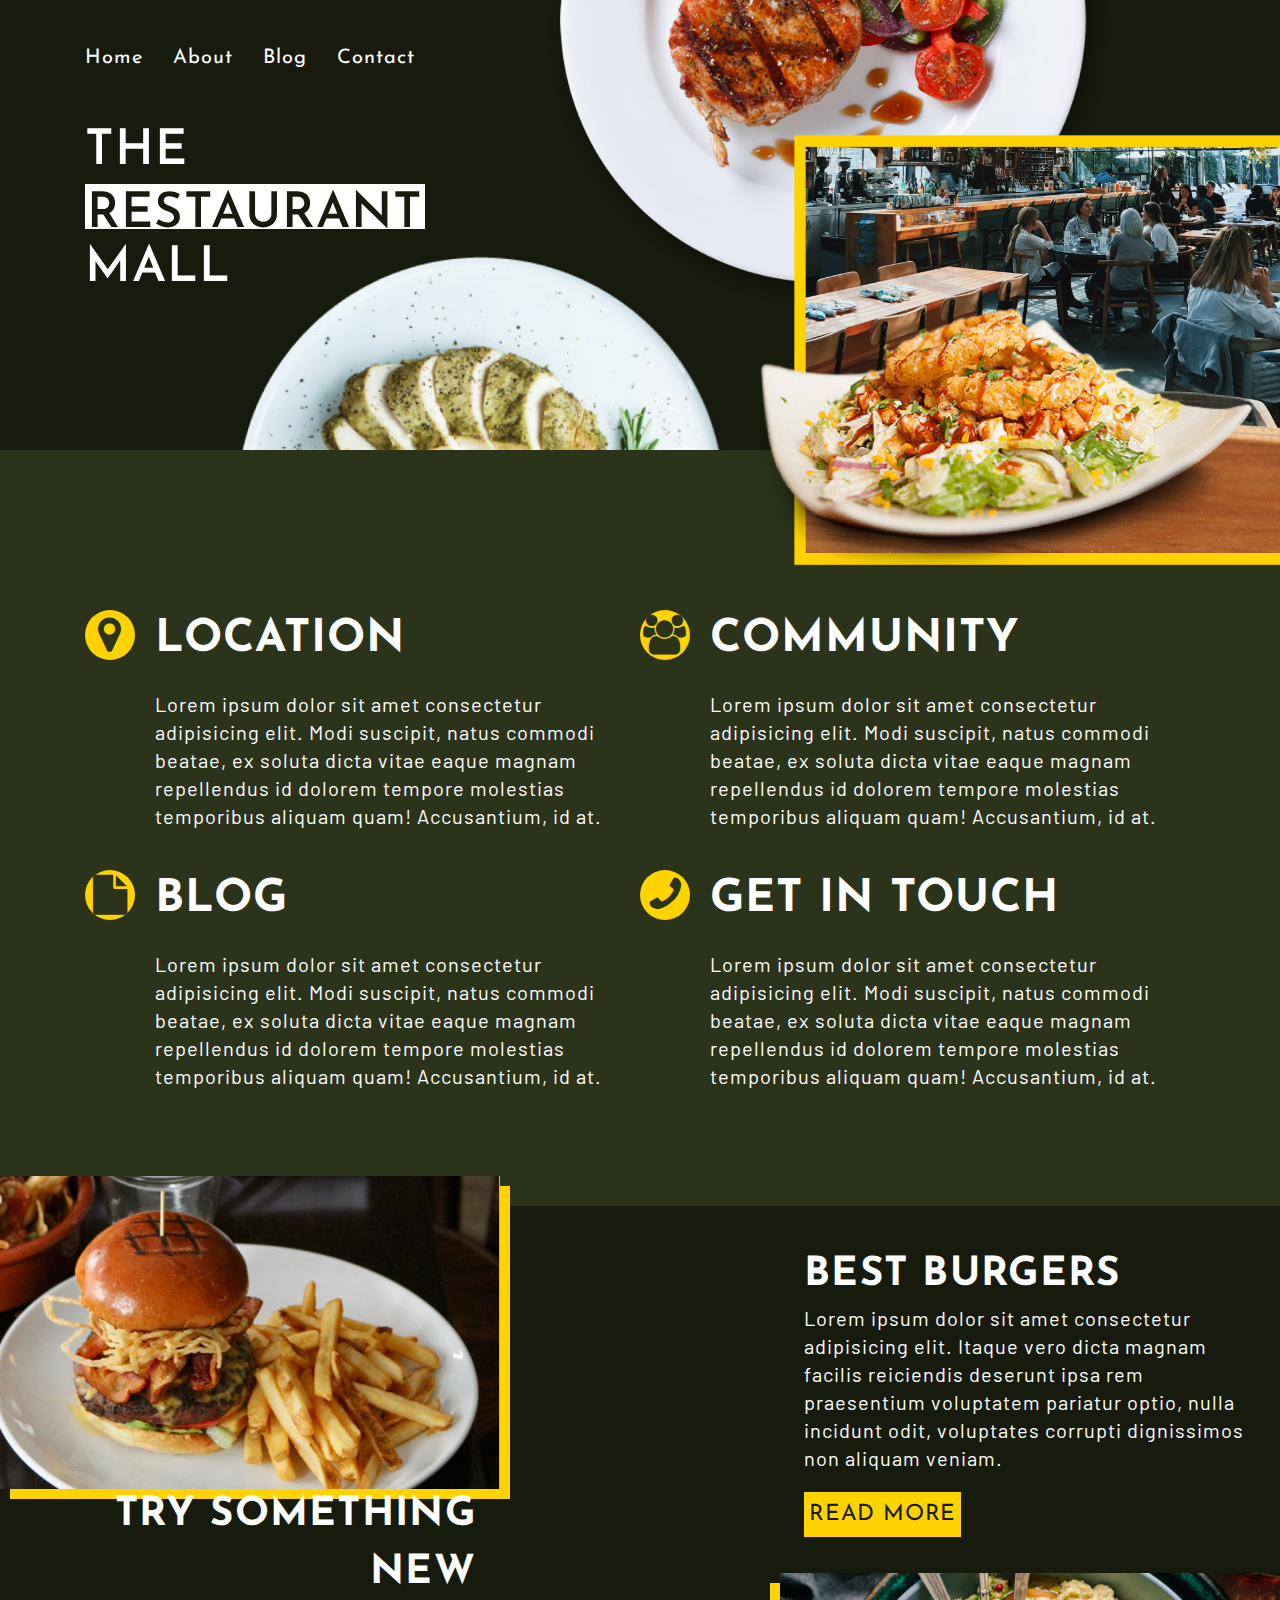
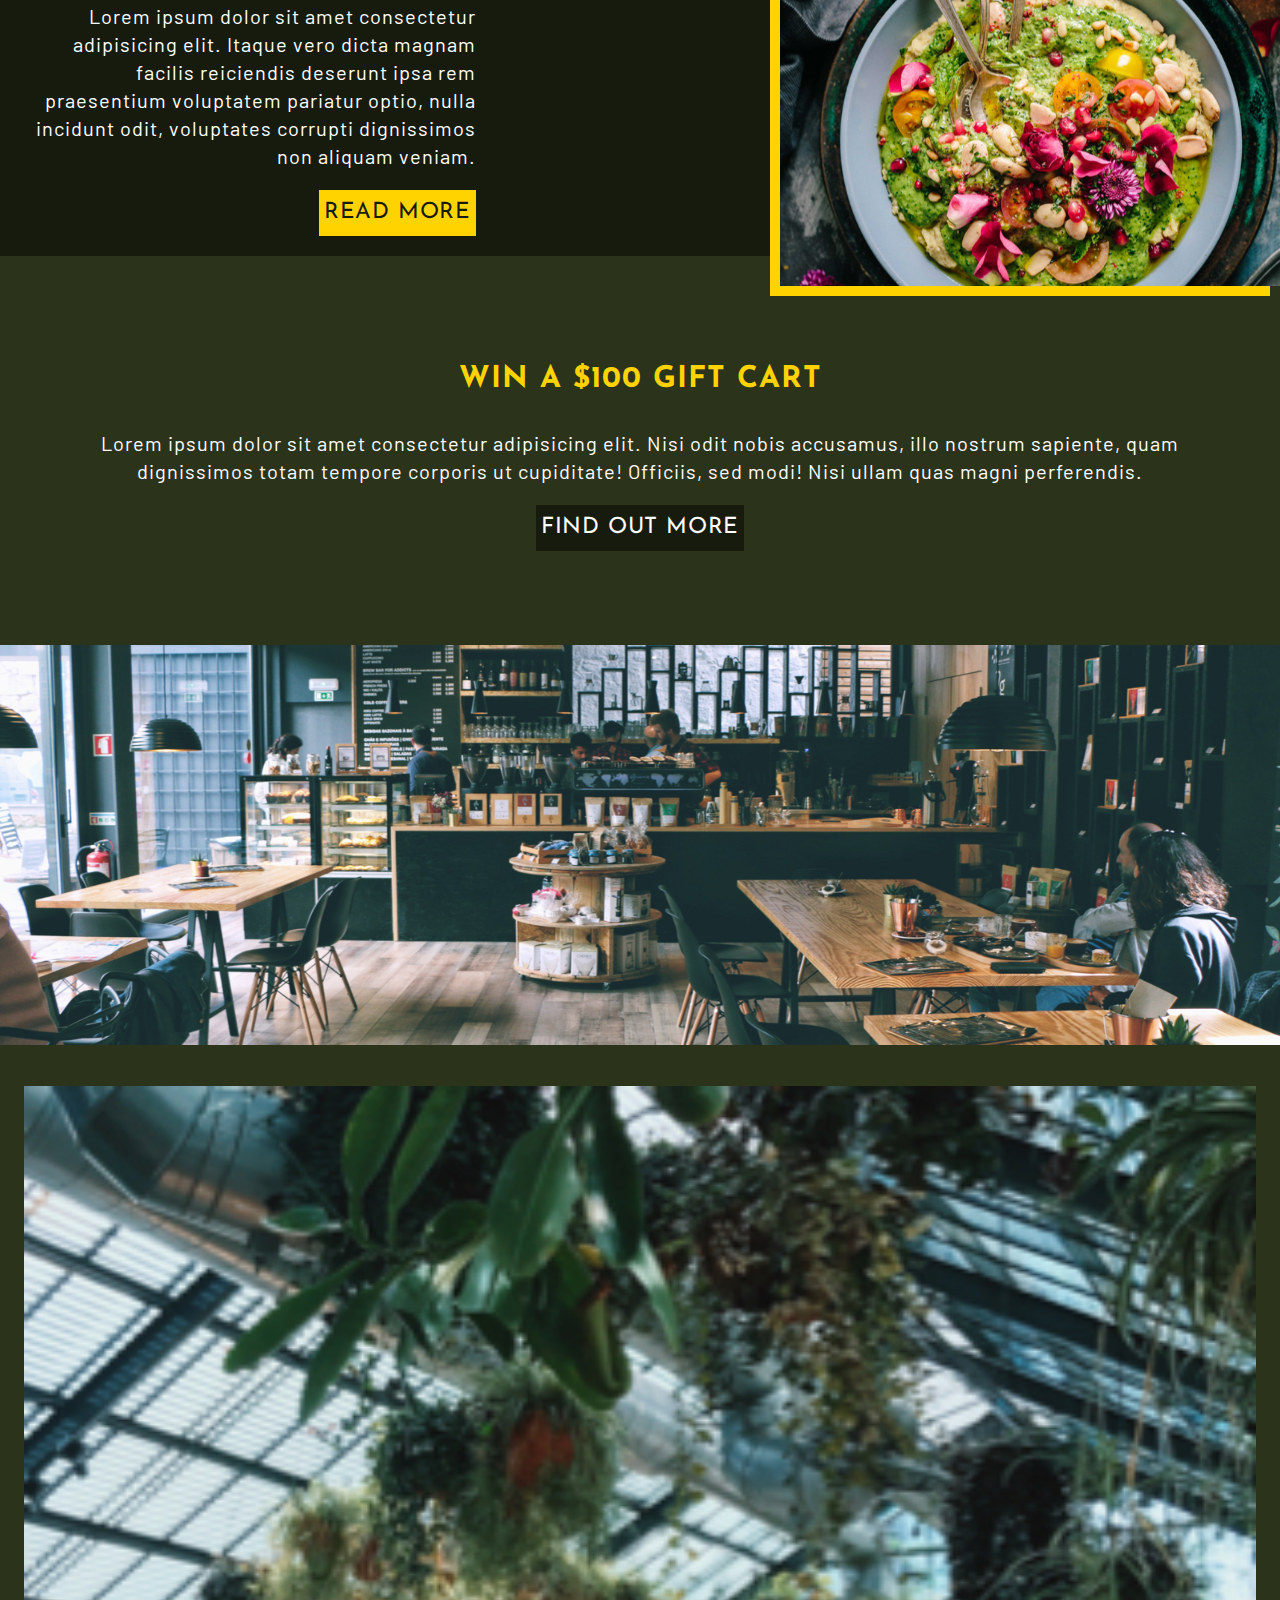
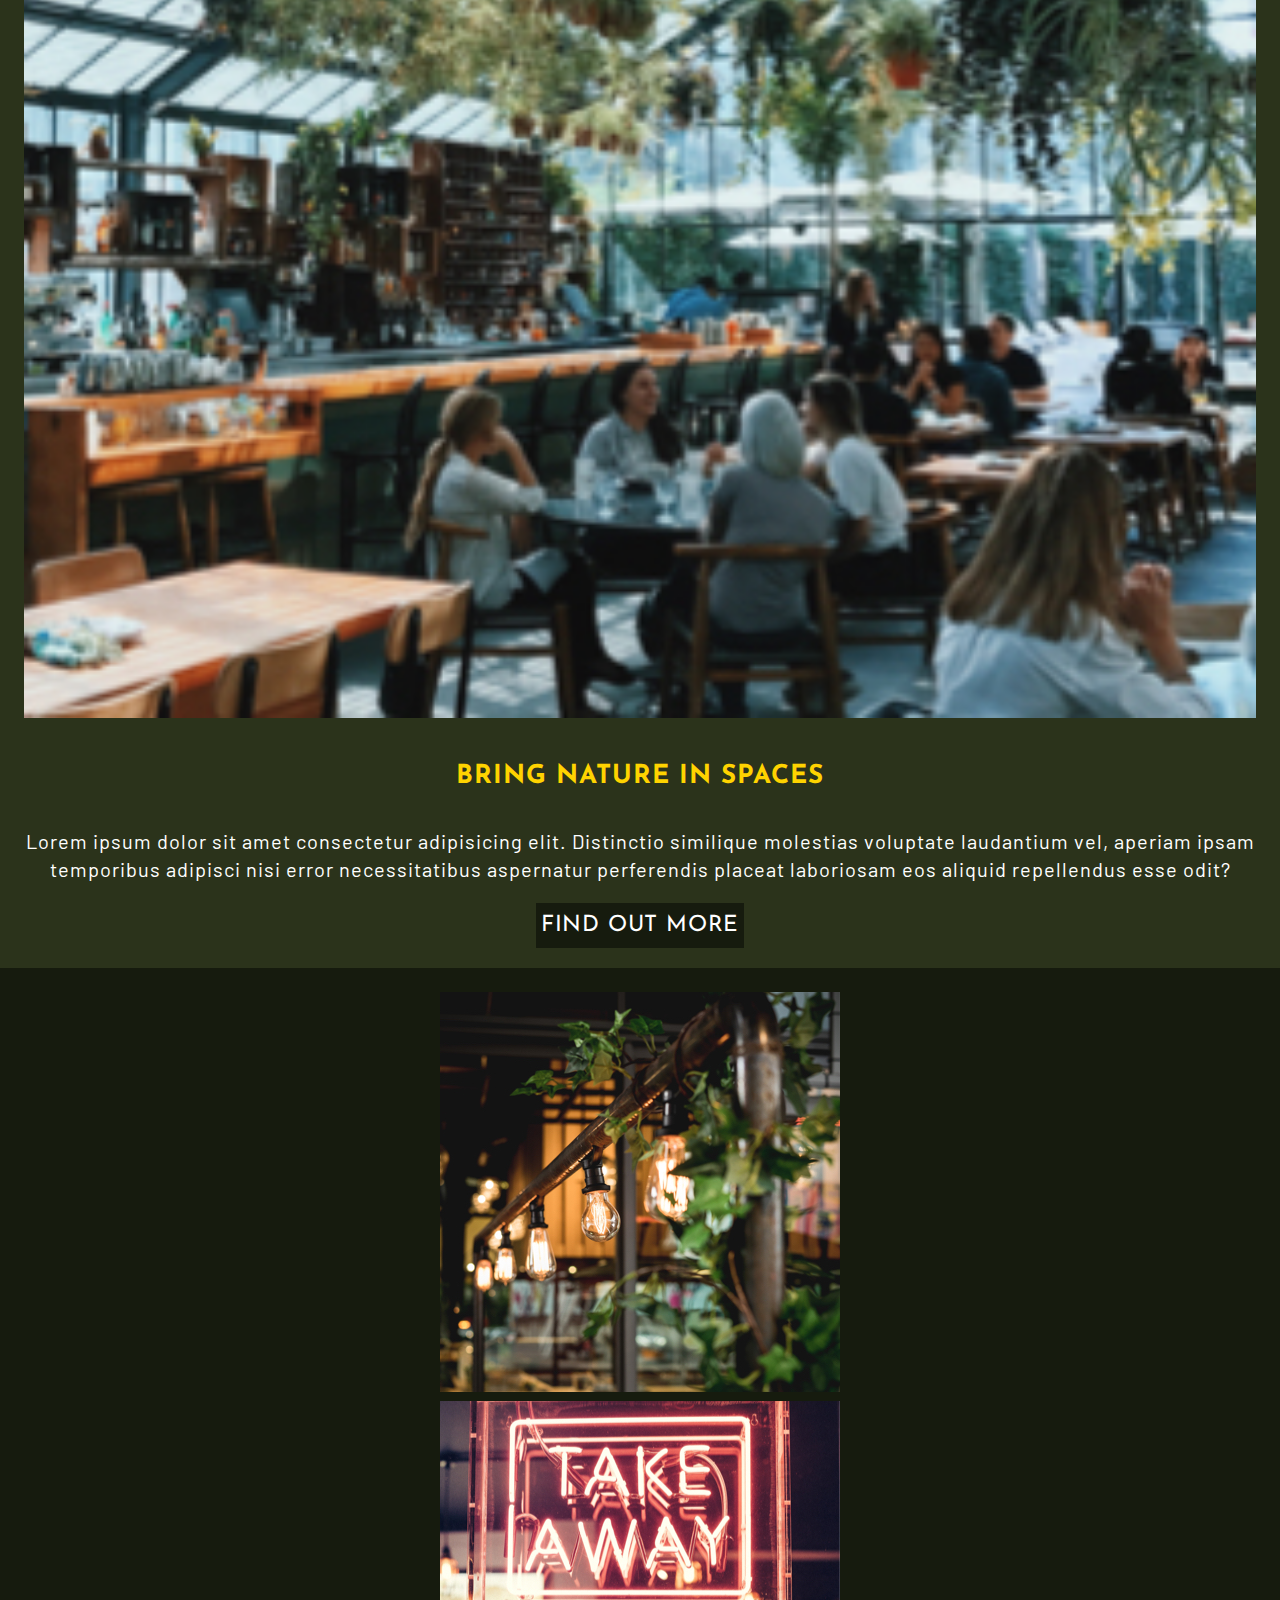
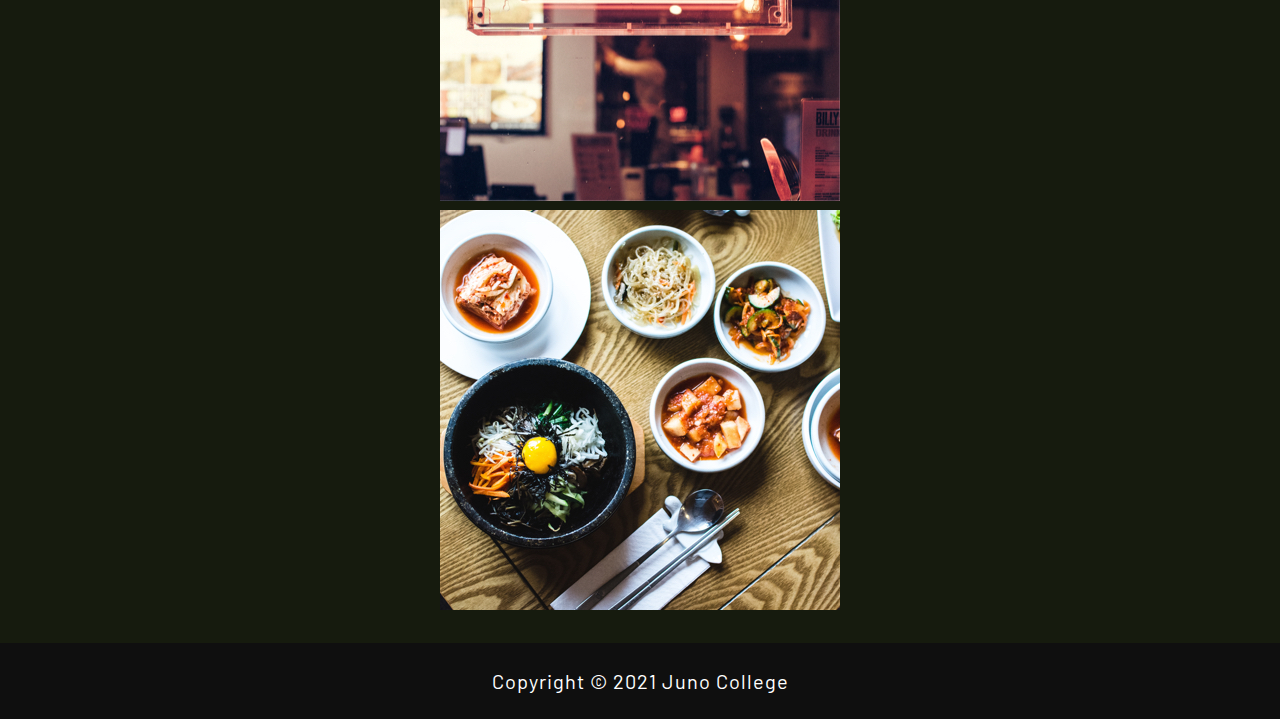
==== index.html @ 1dda843f "updated position on feature elements" ====
<!DOCTYPE html>
<html lang="en">
<head>
  <meta charset="UTF-8">
  <meta http-equiv="X-UA-Compatible" content="IE=edge">
  <meta name="viewport" content="width=device-width, initial-scale=1.0">
  <title>PROJECT 1: THE RESTAURANT MALL - Home</title>
    <!-- link to stylesheet -->
    <link rel="stylesheet" href="./styles/style.css">

    <!-- font awesome -->
    <link rel="stylesheet" href="https://cdnjs.cloudflare.com/ajax/libs/font-awesome/4.7.0/css/font-awesome.min.css">
<!-- 
    <link rel="preconnect" href="https://fonts.googleapis.com">
    <link rel="preconnect" href="https://fonts.gstatic.com" crossorigin>
    <link href="https://fonts.googleapis.com/css2?family=Barlow&family=Josefin+Sans:wght@400;600;700&display=swap" rel="stylesheet">  -->
</head>

<body>
  <div class="wrapper">
    <!-- Header -->
    <header class="header home">
      <div class="header__container">
        <nav class="header__nav">
          <button class="header__hamburger">
            <span class="header__hamburger-container">
              <span class="header__hamburger-bars"></span>
            </span>
          </button>
          <ul class="header__nav-list">
            <li class="header__nav-item"><a href="#" class="header__nav-link">Home</a></li>
            <li class="header__nav-item"><a href="#about" class="header__nav-link">About</a></li>
            <li class="header__nav-item"><a href="blog.html" class="header__nav-link">Blog</a></li>
            <li class="header__nav-item"><a href="contact.html" class="header__nav-link">Contact</a></li>
          </ul>
        </nav>
        <div class="header__text-wrapper">
          <h1 class="header__text">The <span>Restaurant</span> Mall</h1>
        </div>
        
          <img class="header__image" src="./assets/home-box-header.png" alt="">

      </div>
    </header>

    <!-- Main -->
    <main>
      <!-- About -->
      <section class="about">
        <div class="about__wrapper">
          <!-- location -->
          <div class="about__item about__item-1">
            <div class="about__icon-wrapper"><i class="fa fa-map-marker fa-2x circle-icon" aria-hidden="true"></i></div>
            <div class="about__text">
              <h2 class="about__heading">Location</h2>
              <p>Lorem ipsum dolor sit amet consectetur adipisicing elit. Modi suscipit, natus commodi beatae, ex soluta dicta vitae eaque magnam repellendus id dolorem tempore molestias temporibus aliquam quam! Accusantium, id at.</p>
            </div>
          </div>
          <!-- comunity -->
          <div class="about__item about__item-2">
            <div class="about__icon-wrapper"><i class="fa fa-users fa-2x circle-icon" aria-hidden="true"></i></div>
            <div class="about__text">
              <h2 class="about__heading">Community</h2>
              <p>Lorem ipsum dolor sit amet consectetur adipisicing elit. Modi suscipit, natus commodi beatae, ex soluta dicta vitae eaque magnam repellendus id dolorem tempore molestias temporibus aliquam quam! Accusantium, id at.
              </p>
            </div>
          </div>
          <!-- blog -->
          <div class="about__item about__item-3">
            <div class="about__icon-wrapper"><i class="fa fa-file fa-2x circle-icon" aria-hidden="true"></i></div>
            <div class="about__text">
              <h2 class="about__heading">Blog</h2>
              <p>Lorem ipsum dolor sit amet consectetur adipisicing elit. Modi suscipit, natus commodi beatae, ex soluta dicta vitae eaque magnam repellendus id dolorem tempore molestias temporibus aliquam quam! Accusantium, id at.</p>
            </div>
          </div>
          <!-- get in touch -->
          <div class="about__item about__item-4">
            <div class="about__icon-wrapper"><i class="fa fa-phone fa-flip-horizontal fa-2x circle-icon" aria-hidden="true"></i></div>
            <div class="about__text">
              <h2 class="about__heading">Get in touch</h2>
              <p>Lorem ipsum dolor sit amet consectetur adipisicing elit. Modi suscipit, natus commodi beatae, ex soluta dicta vitae eaque magnam repellendus id dolorem tempore molestias temporibus aliquam quam! Accusantium, id at.</p>
            </div>
          </div>
        </div>
      </section>

      <!-- Feature -->
      <section class="feature">
        <div class="feature__wrapper">
          <!-- feature 1 -->
          <div class="feature__group feature__group-1">
            <img src="./assets/left-image.jpg" alt="hamburger with fries" class="feature__group-image feature__group-image-1">
            <div class="feature__group-text feature__group-text-1">
              <h3 class="feature__heading">Best Burgers</h3>
              <p>Lorem ipsum dolor sit amet consectetur adipisicing elit. Itaque vero dicta magnam facilis reiciendis deserunt ipsa rem praesentium voluptatem pariatur optio, nulla incidunt odit, voluptates corrupti dignissimos non aliquam veniam.</p>
              <a class="button feature__read-more" href="#">Read more</a>
            </div>
          </div>

          <!-- feature 2 -->
          <div class="feature__group feature__group-2">
            <img src="./assets/right-image.jpg" alt="picture of salad" class="feature__group-image feature__group-image-2">
            <div class="feature__group-text feature__group-text-2">
              <h3 class="feature__heading">Try something new</h3>
              <p>Lorem ipsum dolor sit amet consectetur adipisicing elit. Itaque vero dicta magnam facilis reiciendis deserunt ipsa rem praesentium voluptatem pariatur optio, nulla incidunt odit, voluptates corrupti dignissimos non aliquam veniam.</p>
              <a class="button feature__read-more" href="#">Read more</a>
            </div>
          </div>
        </div>
      </section>
      
      <!-- Promo -->
      <section class="promo">
        <div class="promo__wrapper">
          <h2 class="promo__heading">Win a $100 gift cart</h2>
          <div class="promo__text">
            <p>Lorem ipsum dolor sit amet consectetur adipisicing elit. Nisi odit nobis accusamus, illo nostrum sapiente, quam dignissimos totam tempore corporis ut cupiditate! Officiis, sed modi! Nisi ullam quas magni perferendis.</p>
            <a class="button promo__find-out-more" href="#">Find out more</a>
          </div>
        </div>
      </section>

      <!-- Space-->
      <section class="space">
        <img class="space__banner" src="./assets/banner.jpg" alt="photo of a cafe interior">
        <div class="space__feature">
          <img class="space__feature-image" src="./assets/square-image.jpg" alt="restaurant interior featuring large hanging plants">
          <h2 class="space__feature-heading">Bring nature in spaces</h2>
          <div class="space__feature-text">
            <p>Lorem ipsum dolor sit amet consectetur adipisicing elit. Distinctio similique molestias voluptate laudantium vel, aperiam ipsam temporibus adipisci nisi error necessitatibus aspernatur perferendis placeat laboriosam eos aliquid repellendus esse odit?</p>
            <a class="button space__find-out-more" href="#">Find out more</a>
          </div>
        </div>
      </section>

      <!-- Gallery -->
      <section class="gallery">
        <div class="gallery__wrapper">
          <div class="gallery-card">
            <img src="./assets/gallery-image-1.jpg" alt="restaurant interior with string lights">
          </div>
          <div class="gallery-card">
            <img src="./assets/gallery-image-2.jpg" alt="red take away neon sign">
          </div>
          <div class="gallery-card">
            <img src="./assets/gallery-image-3.jpg" alt="korean bibimbap with banchan">
          </div>
        </div>
      </section>
    </main>

    <!-- Footer -->
    <footer class="footer">
      <div class="footer__wrapper">
        <p>Copyright © 2021 Juno College</p>
      </div>
    </footer>
  </div>
</body>
</html>
---- styles/style.css ----
@import url("https://fonts.googleapis.com/css2?family=Barlow&family=Josefin+Sans:wght@400;600;700&display=swap");
html {
  line-height: 1.15;
  -ms-text-size-adjust: 100%;
  -webkit-text-size-adjust: 100%;
}

body {
  margin: 0;
}

article, aside, footer, header, nav, section {
  display: block;
}

h1 {
  font-size: 2em;
  margin: 0.67em 0;
}

figcaption, figure, main {
  display: block;
}

figure {
  margin: 1em 40px;
}

hr {
  -webkit-box-sizing: content-box;
          box-sizing: content-box;
  height: 0;
  overflow: visible;
}

pre {
  font-family: monospace, monospace;
  font-size: 1em;
}

a {
  background-color: transparent;
  -webkit-text-decoration-skip: objects;
}

abbr[title] {
  border-bottom: none;
  text-decoration: underline;
  -webkit-text-decoration: underline dotted;
          text-decoration: underline dotted;
}

b, strong {
  font-weight: inherit;
}

b, strong {
  font-weight: bolder;
}

code, kbd, samp {
  font-family: monospace, monospace;
  font-size: 1em;
}

dfn {
  font-style: italic;
}

mark {
  background-color: #ff0;
  color: #000;
}

small {
  font-size: 80%;
}

sub, sup {
  font-size: 75%;
  line-height: 0;
  position: relative;
  vertical-align: baseline;
}

sub {
  bottom: -0.25em;
}

sup {
  top: -0.5em;
}

audio, video {
  display: inline-block;
}

audio:not([controls]) {
  display: none;
  height: 0;
}

img {
  border-style: none;
}

svg:not(:root) {
  overflow: hidden;
}

button, input, optgroup, select, textarea {
  font-family: sans-serif;
  font-size: 100%;
  line-height: 1.15;
  margin: 0;
}

button, input {
  overflow: visible;
}

button, select {
  text-transform: none;
}

button, html [type=button], [type=reset], [type=submit] {
  -webkit-appearance: button;
}

button::-moz-focus-inner, [type=button]::-moz-focus-inner, [type=reset]::-moz-focus-inner, [type=submit]::-moz-focus-inner {
  border-style: none;
  padding: 0;
}

button:-moz-focusring, [type=button]:-moz-focusring, [type=reset]:-moz-focusring, [type=submit]:-moz-focusring {
  outline: 1px dotted ButtonText;
}

fieldset {
  padding: 0.35em 0.75em 0.625em;
}

legend {
  -webkit-box-sizing: border-box;
          box-sizing: border-box;
  color: inherit;
  display: table;
  max-width: 100%;
  padding: 0;
  white-space: normal;
}

progress {
  display: inline-block;
  vertical-align: baseline;
}

textarea {
  overflow: auto;
}

[type=checkbox], [type=radio] {
  -webkit-box-sizing: border-box;
          box-sizing: border-box;
  padding: 0;
}

[type=number]::-webkit-inner-spin-button, [type=number]::-webkit-outer-spin-button {
  height: auto;
}

[type=search] {
  -webkit-appearance: textfield;
  outline-offset: -2px;
}

[type=search]::-webkit-search-cancel-button, [type=search]::-webkit-search-decoration {
  -webkit-appearance: none;
}

::-webkit-file-upload-button {
  -webkit-appearance: button;
  font: inherit;
}

details, menu {
  display: block;
}

summary {
  display: list-item;
}

canvas {
  display: inline-block;
}

template {
  display: none;
}

[hidden] {
  display: none;
}

.clearfix:after {
  visibility: hidden;
  display: block;
  font-size: 0;
  content: "";
  clear: both;
  height: 0;
}

html {
  -webkit-box-sizing: border-box;
  box-sizing: border-box;
}

*, *:before, *:after {
  -webkit-box-sizing: inherit;
          box-sizing: inherit;
}

.sr-only {
  position: absolute;
  width: 1px;
  height: 1px;
  margin: -1px;
  border: 0;
  padding: 0;
  white-space: nowrap;
  -webkit-clip-path: inset(100%);
          clip-path: inset(100%);
  clip: rect(0 0 0 0);
  overflow: hidden;
}

/* Mixin to manage responsive breakpoints */
html {
  font-size: 62.5%;
}

body {
  font-family: "Josefin Sans", sans-serif;
  color: #ffffff;
  font-size: 2rem;
  line-height: 2.8rem;
  letter-spacing: 1px;
}

h1, h2, h3, h4 {
  margin: 0;
}

p {
  margin: 0;
  font-family: "Barlow", sans-serif;
}

body {
  margin: 0;
  padding: 0;
}

a, a:visited, a:hover {
  text-decoration: none;
}

img {
  width: 100%;
}

.header {
  position: relative;
  height: 300px;
  width: 100%;
  padding: 24px 24px 0 24px;
}
@media (min-width: 769px) {
  .header {
    height: 450px;
  }
}
.header__container {
  display: -webkit-box;
  display: -ms-flexbox;
  display: flex;
  -webkit-box-orient: vertical;
  -webkit-box-direction: normal;
      -ms-flex-direction: column;
          flex-direction: column;
}
@media (min-width: 769px) {
  .header__container {
    max-width: 1110px;
    margin: 0 auto;
  }
}
.header__hamburger {
  position: relative;
  border: 0;
  background: transparent;
  cursor: pointer;
}
@media (min-width: 769px) {
  .header__hamburger {
    display: none;
  }
}
.header__hamburger-bars {
  position: absolute;
  width: 24px;
  height: 2px;
  background-color: #ffffff;
}
.header__hamburger-bars::before, .header__hamburger-bars::after {
  content: "";
  position: absolute;
  display: block;
  width: 24px;
  height: 2px;
  background-color: #ffffff;
}
.header__hamburger-bars::before {
  top: -7px;
}
.header__hamburger-bars::after {
  bottom: -7px;
}
.header__nav {
  display: -webkit-box;
  display: -ms-flexbox;
  display: flex;
  -webkit-box-align: center;
      -ms-flex-align: center;
          align-items: center;
  margin-bottom: 15px;
}
.header__nav-list {
  display: none;
  margin-top: 20px;
  padding: 0;
  list-style: none;
}
@media (min-width: 769px) {
  .header__nav-list {
    display: -webkit-box;
    display: -ms-flexbox;
    display: flex;
    -webkit-box-pack: justify;
        -ms-flex-pack: justify;
            justify-content: space-between;
  }
}
.header__nav-item {
  margin-right: 30px;
}
.header__nav-link {
  color: #ffffff;
  position: relative;
}
.header__nav-link::before {
  content: "";
  position: absolute;
  display: block;
  height: 2px;
  left: 0;
  right: 0;
  bottom: -5px;
  background-color: #FFD300;
  opacity: 0;
  -webkit-transition: opacity 0.3s ease-in-out;
  transition: opacity 0.3s ease-in-out;
}
.header__nav-link:hover::before {
  opacity: 1;
}
.header__text-wrapper {
  width: 240px;
}
.header__text {
  font-size: 4.9rem;
  font-weight: 600;
  line-height: normal;
  text-transform: uppercase;
  margin-top: 20px;
}
.header__text span {
  display: inline-block;
  height: 45px;
  background-color: #ffffff;
  color: #161B0E;
  padding: 6px 2px;
  margin-top: 8px;
  margin-bottom: 15px;
}
.header__image {
  display: none;
}
@media (min-width: 769px) {
  .header__image {
    display: block;
    width: 520px;
    position: absolute;
    top: 135px;
    right: 0;
  }
}

.footer {
  background: #0f0f0f;
  text-align: center;
  padding: 24px;
}

.about {
  background: #2B331B;
  padding: 96px 24px;
}
@media (min-width: 769px) {
  .about {
    padding-top: 140px;
  }
}
.about__wrapper {
  display: -webkit-box;
  display: -ms-flexbox;
  display: flex;
  -webkit-box-orient: vertical;
  -webkit-box-direction: normal;
      -ms-flex-direction: column;
          flex-direction: column;
  -webkit-box-align: center;
      -ms-flex-align: center;
          align-items: center;
  -webkit-box-pack: center;
      -ms-flex-pack: center;
          justify-content: center;
  text-align: center;
}
@media (min-width: 769px) {
  .about__wrapper {
    display: grid;
    grid-template-columns: repeat(2, 1fr);
    grid-template-rows: repeat(2, 1fr);
    max-width: 1110px;
    margin: 0 auto;
  }
}
@media (min-width: 769px) {
  .about__item {
    display: -webkit-box;
    display: -ms-flexbox;
    display: flex;
    -webkit-box-align: start;
        -ms-flex-align: start;
            align-items: flex-start;
  }
}
@media (min-width: 769px) {
  .about__text {
    text-align: left;
    margin-left: 20px;
  }
}
.about__heading {
  font-size: 4.5rem;
  line-height: 9.98rem;
  letter-spacing: 1px;
  text-transform: uppercase;
  margin: 0;
}
.about__icon-wrapper {
  display: -webkit-box;
  display: -ms-flexbox;
  display: flex;
  -webkit-box-pack: center;
      -ms-flex-pack: center;
          justify-content: center;
  -webkit-box-align: center;
      -ms-flex-align: center;
          align-items: center;
}
.about .circle-icon {
  color: #2B331B;
  background: #FFD300;
  display: inline-block;
  border-radius: 50%;
  line-height: 50px;
  height: 50px;
  width: 50px;
}
.about .circle-icon {
  margin-top: 20px;
}
.about p {
  margin-bottom: 20px;
}

.feature {
  background: #161B0E;
  position: relative;
}
.feature__wrapper {
  width: 100%;
  margin: 0 auto;
}
@media (min-width: 769px) {
  .feature__wrapper {
    height: 650px;
    margin: 0 auto;
  }
}
.feature__group {
  display: -webkit-box;
  display: -ms-flexbox;
  display: flex;
  -webkit-box-orient: vertical;
  -webkit-box-direction: normal;
      -ms-flex-direction: column;
          flex-direction: column;
  -webkit-box-align: center;
      -ms-flex-align: center;
          align-items: center;
  padding-bottom: 30px;
  max-width: 1110px;
}
@media (min-width: 769px) {
  .feature__group-1 {
    -webkit-box-orient: horizontal;
    -webkit-box-direction: normal;
        -ms-flex-direction: row;
            flex-direction: row;
    -webkit-box-pack: end;
        -ms-flex-pack: end;
            justify-content: flex-end;
  }
}
@media (min-width: 769px) {
  .feature__group-2 {
    -webkit-box-orient: horizontal;
    -webkit-box-direction: reverse;
        -ms-flex-direction: row-reverse;
            flex-direction: row-reverse;
    -webkit-box-pack: end;
        -ms-flex-pack: end;
            justify-content: flex-end;
  }
}
@media (min-width: 769px) {
  .feature__group-image-1 {
    position: absolute;
    width: 500px;
    left: 0;
    top: -30px;
    -webkit-box-shadow: 10px 10px 0 #FFD300;
            box-shadow: 10px 10px 0 #FFD300;
  }
}
@media (min-width: 769px) {
  .feature__group-image-2 {
    position: absolute;
    width: 500px;
    right: 0;
    bottom: -30px;
    -webkit-box-shadow: -10px 10px 0 #FFD300;
            box-shadow: -10px 10px 0 #FFD300;
  }
}
.feature__group-text {
  text-align: center;
  padding: 0 24px;
}
@media (min-width: 769px) {
  .feature__group-text-1 {
    position: absolute;
    right: 0;
    top: 0;
    text-align: left;
    width: 500px;
  }
}
@media (min-width: 769px) {
  .feature__group-text-2 {
    position: absolute;
    left: 0;
    bottom: 0;
    text-align: right;
    width: 500px;
  }
}
.feature__heading {
  font-size: 4rem;
  line-height: 5.8rem;
  letter-spacing: 1.3px;
  text-transform: uppercase;
  padding-top: 40px;
}
.feature__read-more {
  color: #161B0E;
  background: #FFD300;
  text-transform: uppercase;
}

.promo {
  background: #2B331B;
  padding: 24px;
}
@media (min-width: 769px) {
  .promo__wrapper {
    max-width: 1110px;
    margin: 0 auto;
    padding: 50px 0;
  }
}
.promo__heading {
  font-size: 3rem;
  line-height: 99.8px;
  letter-spacing: 1px;
  text-transform: uppercase;
  color: #FFD300;
  text-align: center;
}
.promo__text {
  text-align: center;
}
.promo__find-out-more {
  background: #161B0E;
  color: #ffffff;
  text-transform: uppercase;
}

.space {
  background: #2B331B;
}
.space__feature {
  padding: 32px 24px 0 24px;
}
.space__feature-heading {
  font-size: 2.6rem;
  line-height: 99.8px;
  letter-spacing: 1px;
  text-transform: uppercase;
  color: #FFD300;
  text-align: center;
}
.space__feature-text {
  text-align: center;
}
.space__find-out-more {
  background: #161B0E;
  color: #ffffff;
  text-transform: uppercase;
}

.gallery {
  padding: 24px;
  background: #161B0E;
}
.gallery__wrapper {
  display: -webkit-box;
  display: -ms-flexbox;
  display: flex;
  -webkit-box-orient: vertical;
  -webkit-box-direction: normal;
      -ms-flex-direction: column;
          flex-direction: column;
  -webkit-box-pack: center;
      -ms-flex-pack: center;
          justify-content: center;
  -webkit-box-align: center;
      -ms-flex-align: center;
          align-items: center;
}

.form__wrapper {
  padding: 24px;
}
.form input {
  width: 100%;
  font-size: 2rem;
  color: #ffffff;
  background: transparent;
  border: none;
  border-bottom: 1px solid #FFD300;
  outline: none;
  padding: 20px;
  margin-bottom: 20px;
}
.form input::-webkit-input-placeholder {
  color: white;
}
.form input::-moz-placeholder {
  color: white;
}
.form input:-ms-input-placeholder {
  color: white;
}
.form input::-ms-input-placeholder {
  color: white;
}
.form input::placeholder {
  color: white;
}
.form textarea {
  color: #ffffff;
  width: 100%;
  padding: 20px;
  background: transparent;
  border: 1px solid #FFD300;
  margin: 20px 0;
}
.form button {
  width: 100%;
  color: #161B0E;
  background: #FFD300;
  border: none;
  outline: none;
  cursor: pointer;
  text-transform: uppercase;
  margin: 20px 0;
  padding: 10px 0;
}

.button {
  display: inline-block;
  font-size: 2.24rem;
  line-height: 41.6px;
  letter-spacing: 0.8px;
  text-align: center;
  margin: 20px 0;
  padding: 2px 5px;
}

.home {
  background: #161B0E;
  background-image: url(/assets/home-header.jpg);
  background-repeat: no-repeat;
  background-size: cover;
}
@media (min-width: 769px) {
  .home {
    background-position: center;
  }
}

.contact {
  background-image: url(/assets/contact-header.jpg);
  background-repeat: no-repeat;
  background-position: -10px;
  background-size: cover;
}

.form {
  background: #161B0E;
}

.social {
  background: #2B331B;
  padding-top: 20px;
}
.social__wrapper {
  text-align: center;
  padding: 30px;
}
.social__links i {
  color: #FFD300;
  margin-bottom: 10px;
}
.social__links i:not(:last-child) {
  margin-right: 20px;
}
.social__text {
  margin: 20px 0;
}

.blog {
  background-image: url(/assets/blog-header.jpg);
  background-repeat: no-repeat;
  background-position: -100px;
  background-size: cover;
}

.blog-post {
  background: #2B331B;
}
.blog-post__wrapper {
  padding: 24px;
}
.blog-post__heading {
  font-size: 4.3rem;
  line-height: 60px;
  letter-spacing: 1px;
  text-transform: uppercase;
  color: #FFD300;
  margin-bottom: 20px;
  text-align: center;
}
.blog-post__date {
  font-weight: bold;
  margin-bottom: 20px;
}
.blog-post p {
  margin-bottom: 20px;
}

.comments {
  background: #2B331B;
}
.comments__wrapper {
  padding: 50px 24px;
}
.comments__heading {
  font-size: 4rem;
  line-height: 58px;
  letter-spacing: 1.3px;
  text-transform: uppercase;
  margin: 0;
  text-align: center;
}
.comments__entry {
  display: -webkit-box;
  display: -ms-flexbox;
  display: flex;
  margin-top: 50px;
}
.comments__entry img {
  width: 50px;
  height: 50px;
}
.comments__entry-date {
  font-weight: bold;
  color: #FFD300;
}
.comments__entry-text {
  margin-left: 20px;
}

.form {
  background: #2B331B;
}

.aside {
  background: #2B331B;
  text-align: center;
}
.aside__wrapper {
  padding: 20px 0 50px 0;
}
.aside__heading {
  font-size: 2.5rem;
  line-height: 58px;
  letter-spacing: 0.8px;
  text-transform: uppercase;
  color: #FFD300;
  margin-top: 20px;
}
.aside__related-posts-list {
  list-style-position: outside;
  text-align: left;
}
.aside__related-posts-list-item {
  padding-left: 20px;
}
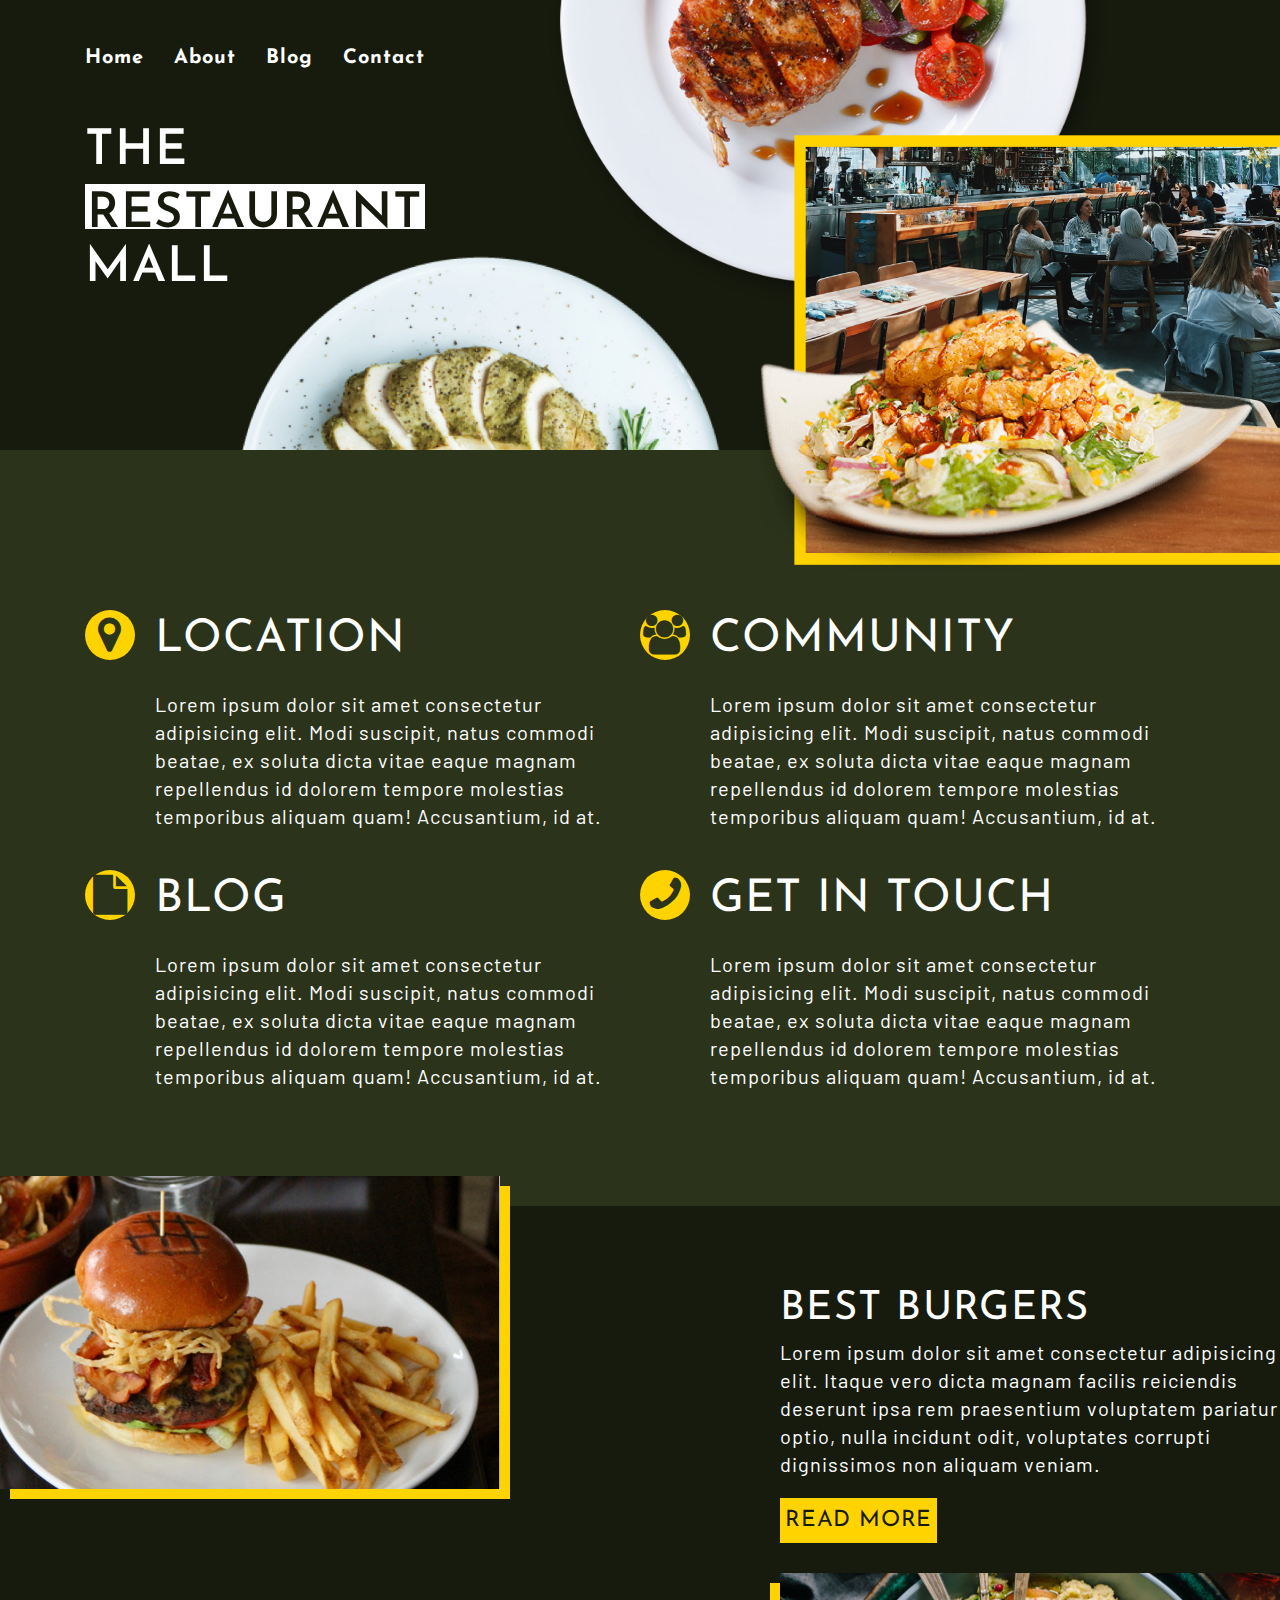
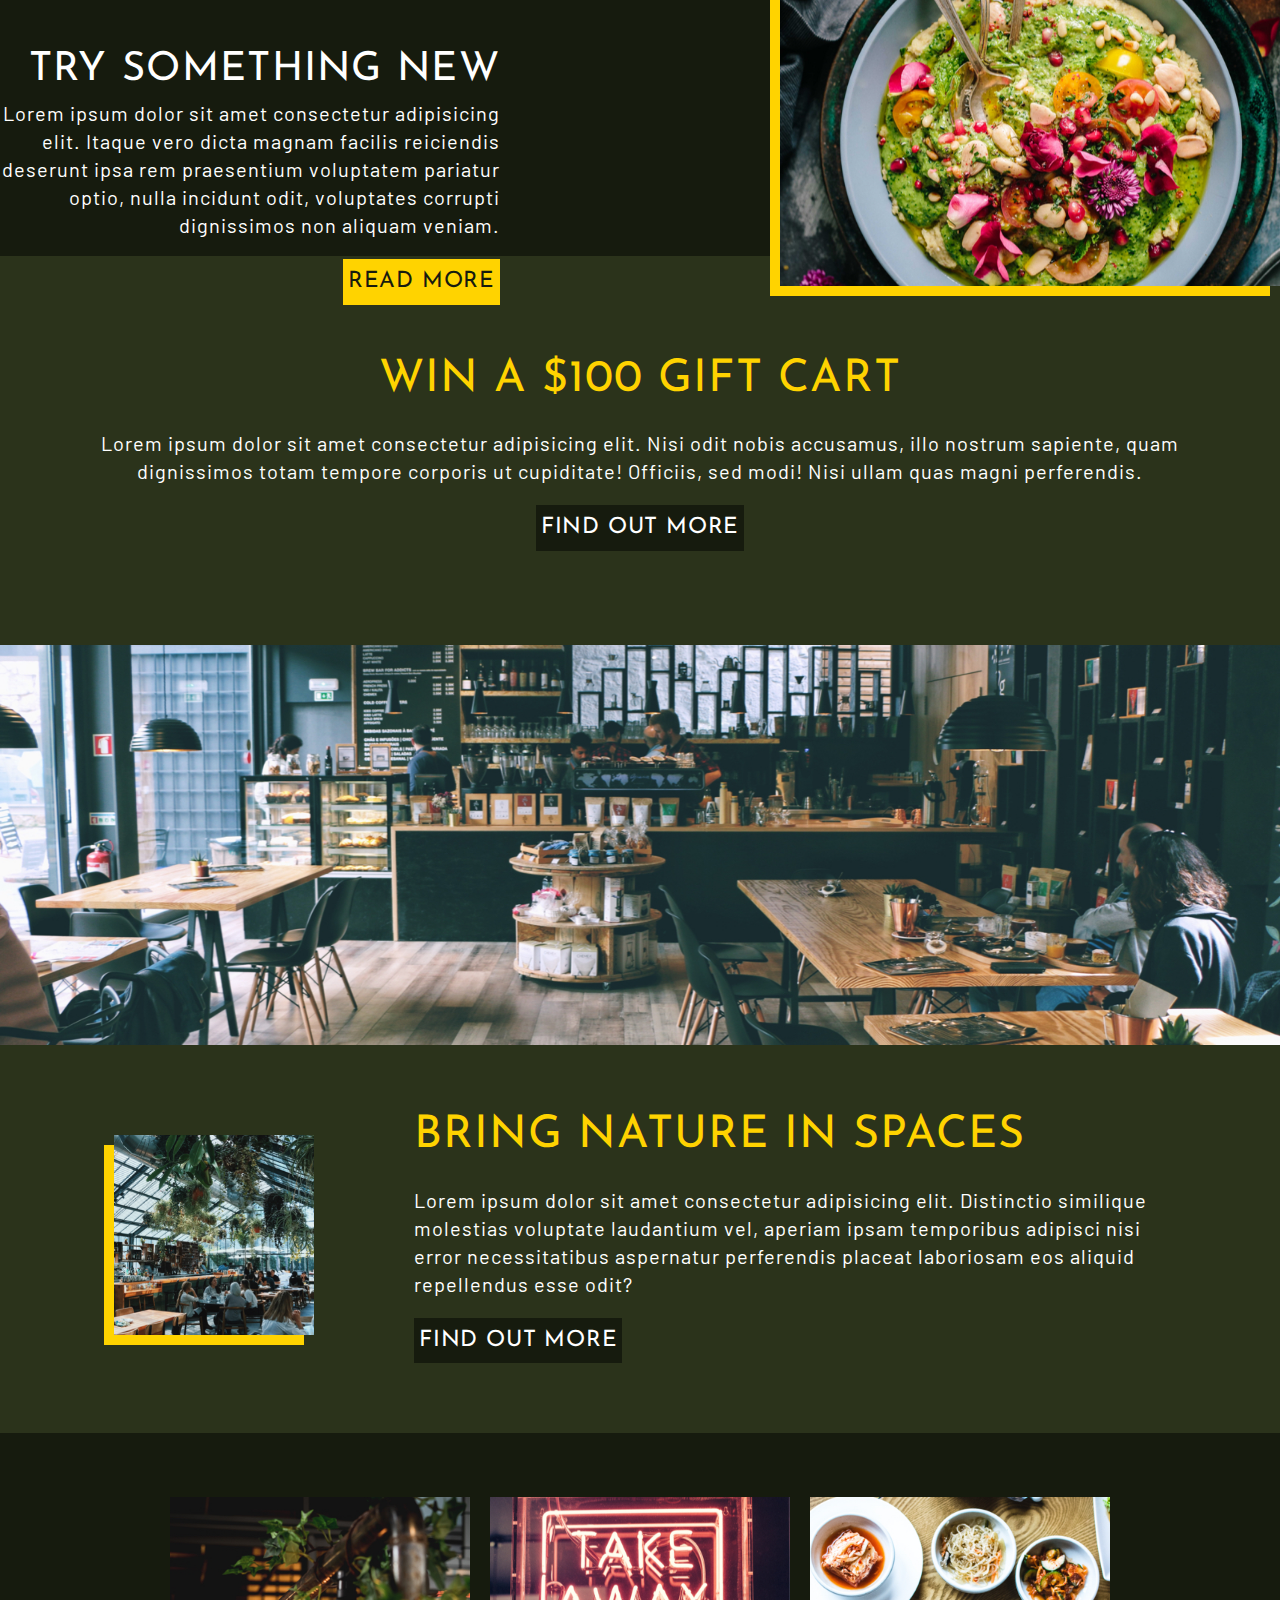
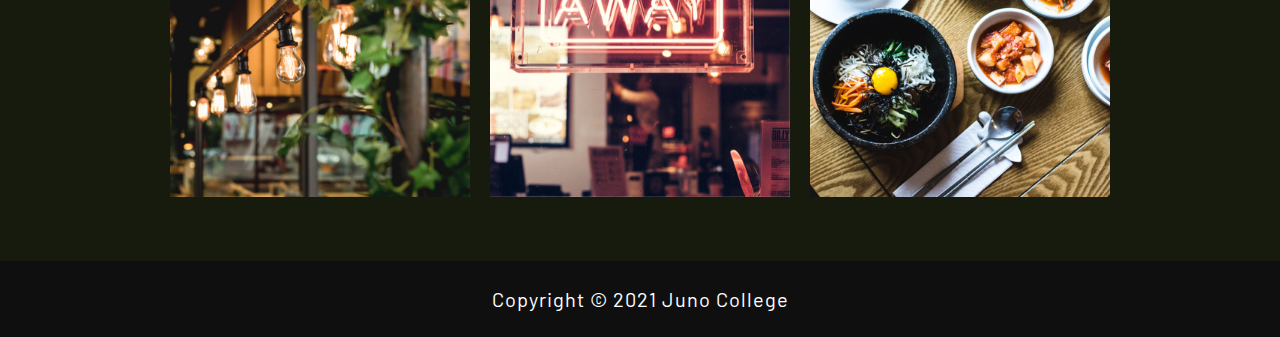
==== commit 4f37d8e3: "updated font weights and fixed feature positioning" ====
--- a/index.html
+++ b/index.html
@@ -10,10 +10,7 @@
 
     <!-- font awesome -->
     <link rel="stylesheet" href="https://cdnjs.cloudflare.com/ajax/libs/font-awesome/4.7.0/css/font-awesome.min.css">
-<!-- 
-    <link rel="preconnect" href="https://fonts.googleapis.com">
-    <link rel="preconnect" href="https://fonts.gstatic.com" crossorigin>
-    <link href="https://fonts.googleapis.com/css2?family=Barlow&family=Josefin+Sans:wght@400;600;700&display=swap" rel="stylesheet">  -->
+
 </head>
 
 <body>
@@ -123,10 +120,10 @@
       <!-- Space-->
       <section class="space">
         <img class="space__banner" src="./assets/banner.jpg" alt="photo of a cafe interior">
-        <div class="space__feature">
-          <img class="space__feature-image" src="./assets/square-image.jpg" alt="restaurant interior featuring large hanging plants">
-          <h2 class="space__feature-heading">Bring nature in spaces</h2>
-          <div class="space__feature-text">
+        <div class="space__wrapper">
+          <img class="space__image" src="./assets/square-image.jpg" alt="restaurant interior featuring large hanging plants">
+          <div class="space__text">
+            <h2 class="space__heading">Bring nature in spaces</h2>
             <p>Lorem ipsum dolor sit amet consectetur adipisicing elit. Distinctio similique molestias voluptate laudantium vel, aperiam ipsam temporibus adipisci nisi error necessitatibus aspernatur perferendis placeat laboriosam eos aliquid repellendus esse odit?</p>
             <a class="button space__find-out-more" href="#">Find out more</a>
           </div>
--- a/styles/style.css
+++ b/styles/style.css
@@ -358,6 +358,7 @@
 }
 .header__nav-link {
   color: #ffffff;
+  font-weight: bold;
   position: relative;
 }
 .header__nav-link::before {
@@ -466,6 +467,7 @@
 }
 .about__heading {
   font-size: 4.5rem;
+  font-weight: 400;
   line-height: 9.98rem;
   letter-spacing: 1px;
   text-transform: uppercase;
@@ -503,13 +505,14 @@
   position: relative;
 }
 .feature__wrapper {
-  width: 100%;
+  max-width: 1280px;
   margin: 0 auto;
 }
-@media (min-width: 769px) {
+@media (min-width: 1025px) {
   .feature__wrapper {
     height: 650px;
     margin: 0 auto;
+    padding: 50px 0;
   }
 }
 .feature__group {
@@ -524,9 +527,8 @@
       -ms-flex-align: center;
           align-items: center;
   padding-bottom: 30px;
-  max-width: 1110px;
-}
-@media (min-width: 769px) {
+}
+@media (min-width: 1025px) {
   .feature__group-1 {
     -webkit-box-orient: horizontal;
     -webkit-box-direction: normal;
@@ -537,7 +539,7 @@
             justify-content: flex-end;
   }
 }
-@media (min-width: 769px) {
+@media (min-width: 1025px) {
   .feature__group-2 {
     -webkit-box-orient: horizontal;
     -webkit-box-direction: reverse;
@@ -548,7 +550,7 @@
             justify-content: flex-end;
   }
 }
-@media (min-width: 769px) {
+@media (min-width: 1025px) {
   .feature__group-image-1 {
     position: absolute;
     width: 500px;
@@ -558,7 +560,7 @@
             box-shadow: 10px 10px 0 #FFD300;
   }
 }
-@media (min-width: 769px) {
+@media (min-width: 1025px) {
   .feature__group-image-2 {
     position: absolute;
     width: 500px;
@@ -570,32 +572,32 @@
 }
 .feature__group-text {
   text-align: center;
-  padding: 0 24px;
-}
-@media (min-width: 769px) {
+  padding: 24px 0;
+}
+@media (min-width: 1025px) {
   .feature__group-text-1 {
-    position: absolute;
-    right: 0;
-    top: 0;
     text-align: left;
     width: 500px;
   }
 }
-@media (min-width: 769px) {
+@media (min-width: 1025px) {
   .feature__group-text-2 {
-    position: absolute;
-    left: 0;
-    bottom: 0;
     text-align: right;
     width: 500px;
   }
 }
 .feature__heading {
   font-size: 4rem;
+  font-weight: 400;
   line-height: 5.8rem;
   letter-spacing: 1.3px;
   text-transform: uppercase;
   padding-top: 40px;
+}
+@media (min-width: 1025px) {
+  .feature__heading {
+    padding: 0;
+  }
 }
 .feature__read-more {
   color: #161B0E;
@@ -616,11 +618,17 @@
 }
 .promo__heading {
   font-size: 3rem;
+  font-weight: 400;
   line-height: 99.8px;
   letter-spacing: 1px;
   text-transform: uppercase;
   color: #FFD300;
   text-align: center;
+}
+@media (min-width: 769px) {
+  .promo__heading {
+    font-size: 4.5rem;
+  }
 }
 .promo__text {
   text-align: center;
@@ -634,19 +642,51 @@
 .space {
   background: #2B331B;
 }
-.space__feature {
+.space__wrapper {
   padding: 32px 24px 0 24px;
 }
-.space__feature-heading {
+@media (min-width: 769px) {
+  .space__wrapper {
+    max-width: 1100px;
+    margin: 0 auto;
+    display: -webkit-box;
+    display: -ms-flexbox;
+    display: flex;
+    -webkit-box-align: center;
+        -ms-flex-align: center;
+            align-items: center;
+    padding-bottom: 50px;
+  }
+}
+.space__heading {
   font-size: 2.6rem;
+  font-weight: 400;
   line-height: 99.8px;
   letter-spacing: 1px;
   text-transform: uppercase;
   color: #FFD300;
-  text-align: center;
-}
-.space__feature-text {
-  text-align: center;
+}
+@media (min-width: 769px) {
+  .space__heading {
+    font-size: 4.5rem;
+  }
+}
+@media (min-width: 769px) {
+  .space__image {
+    width: 200px;
+    height: 200px;
+    -webkit-box-shadow: -10px 10px 0 #FFD300;
+            box-shadow: -10px 10px 0 #FFD300;
+  }
+}
+.space__text {
+  text-align: center;
+}
+@media (min-width: 769px) {
+  .space__text {
+    text-align: left;
+    margin-left: 100px;
+  }
 }
 .space__find-out-more {
   background: #161B0E;
@@ -673,6 +713,24 @@
       -ms-flex-align: center;
           align-items: center;
 }
+@media (min-width: 769px) {
+  .gallery__wrapper {
+    -webkit-box-orient: horizontal;
+    -webkit-box-direction: normal;
+        -ms-flex-direction: row;
+            flex-direction: row;
+  }
+}
+.gallery-card {
+  width: 300px;
+  height: 300px;
+  margin: 10px;
+}
+@media (min-width: 769px) {
+  .gallery-card {
+    margin: 40px 10px;
+  }
+}
 
 .form__wrapper {
   padding: 24px;
@@ -790,6 +848,7 @@
 }
 .blog-post__heading {
   font-size: 4.3rem;
+  font-weight: 400;
   line-height: 60px;
   letter-spacing: 1px;
   text-transform: uppercase;
@@ -813,6 +872,7 @@
 }
 .comments__heading {
   font-size: 4rem;
+  font-weight: 400;
   line-height: 58px;
   letter-spacing: 1.3px;
   text-transform: uppercase;
@@ -850,6 +910,7 @@
 }
 .aside__heading {
   font-size: 2.5rem;
+  font-weight: 400;
   line-height: 58px;
   letter-spacing: 0.8px;
   text-transform: uppercase;
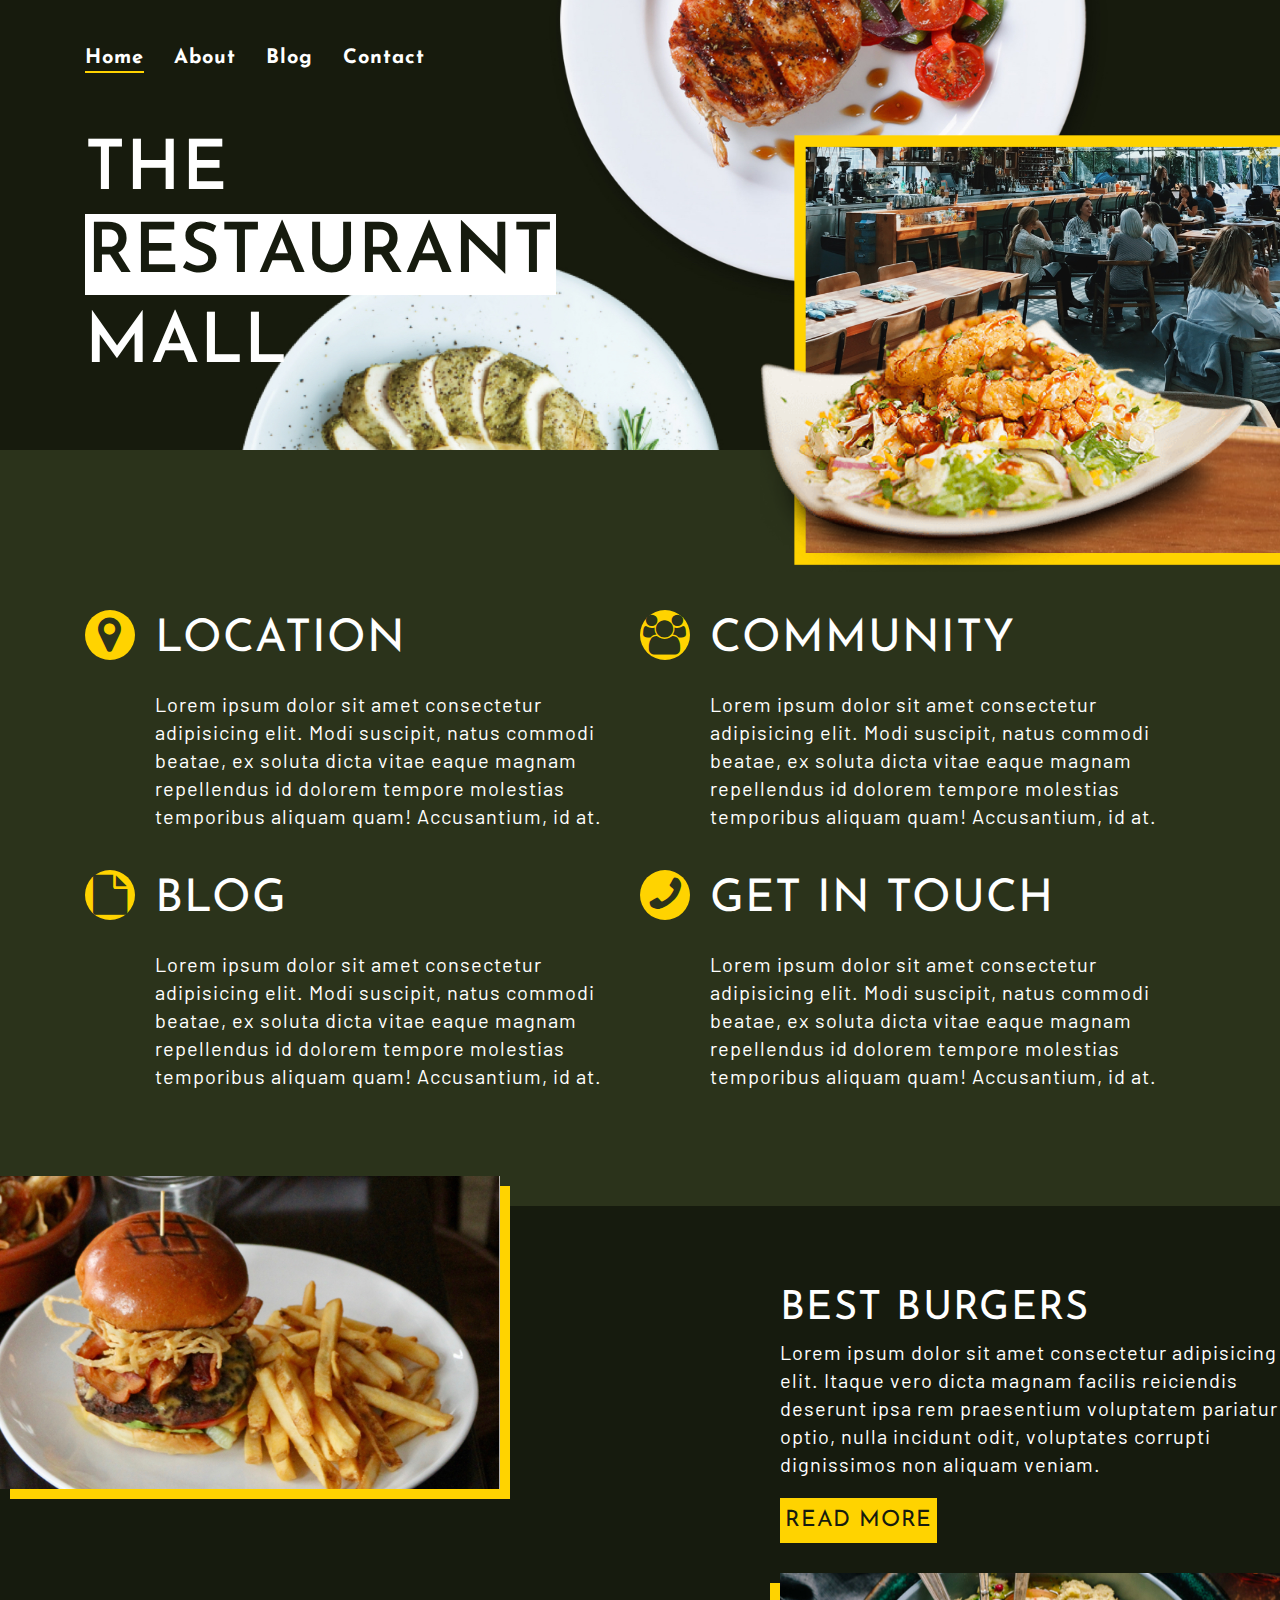
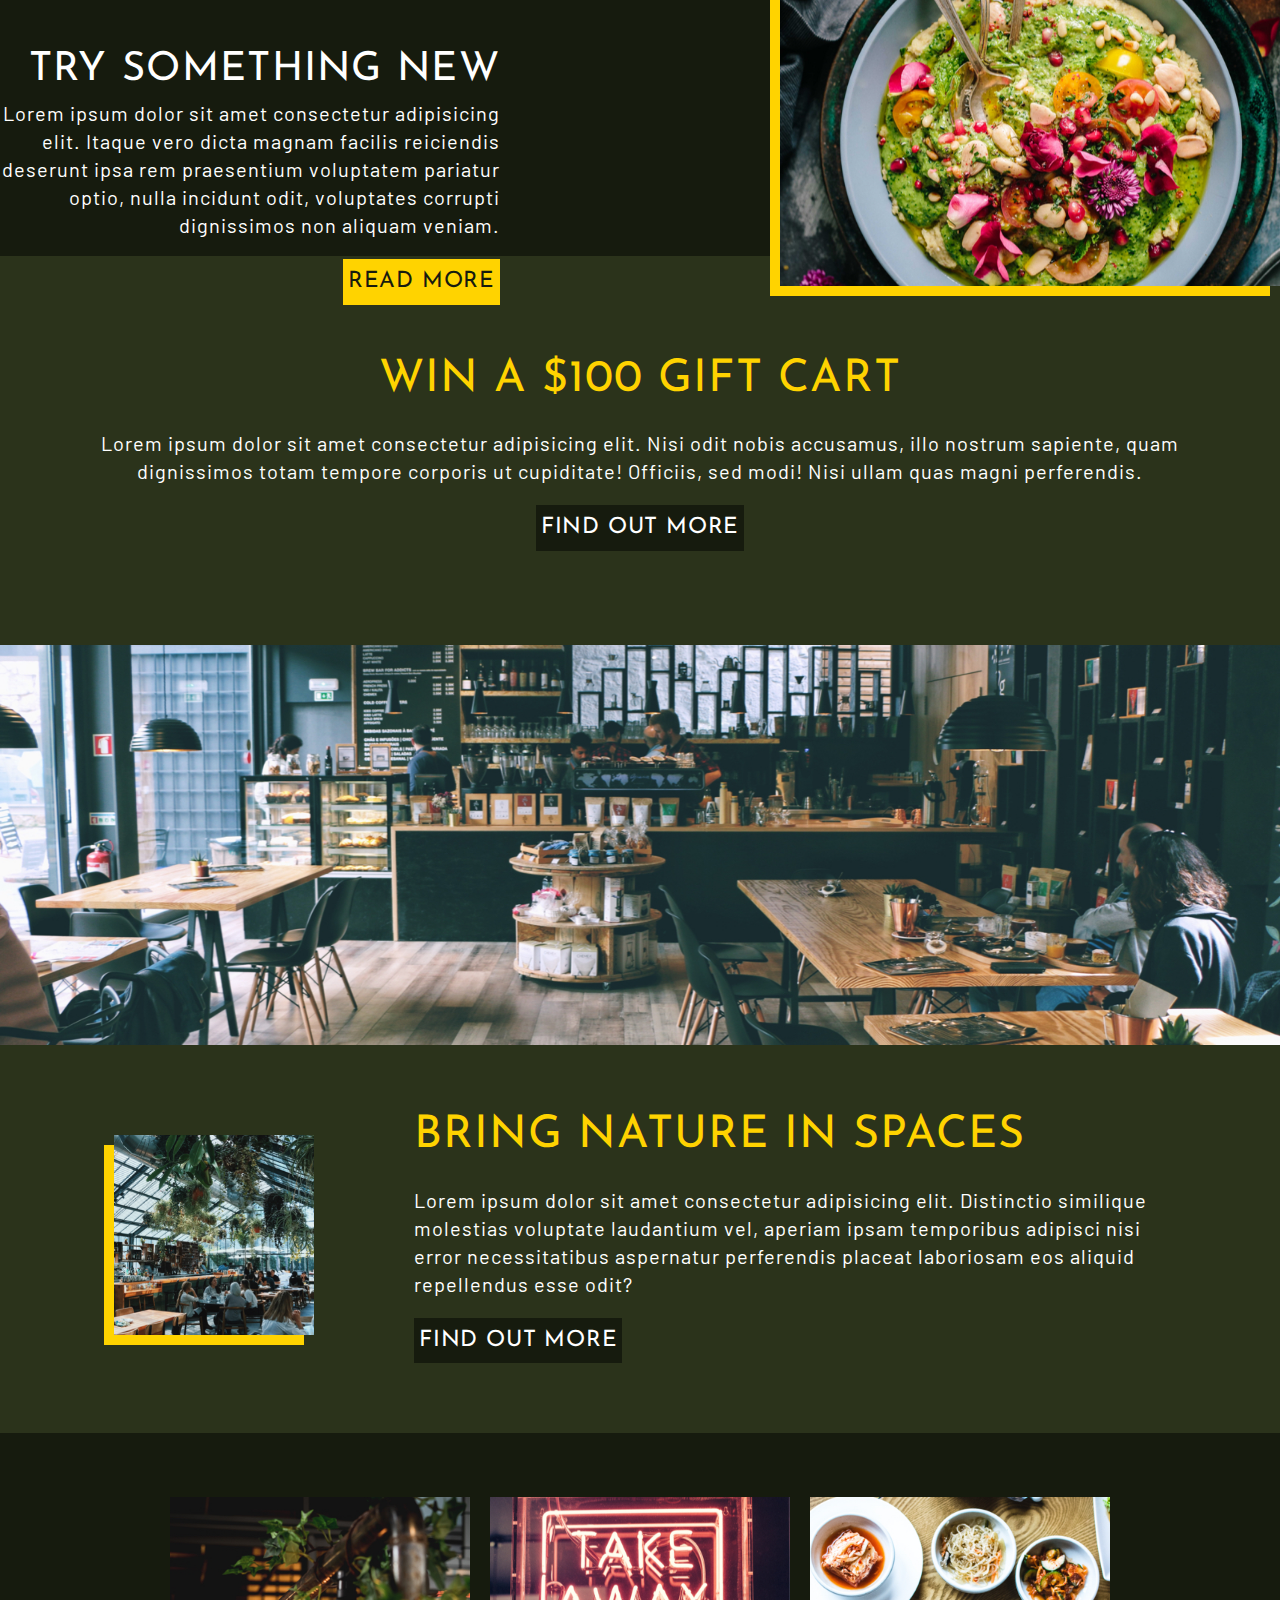
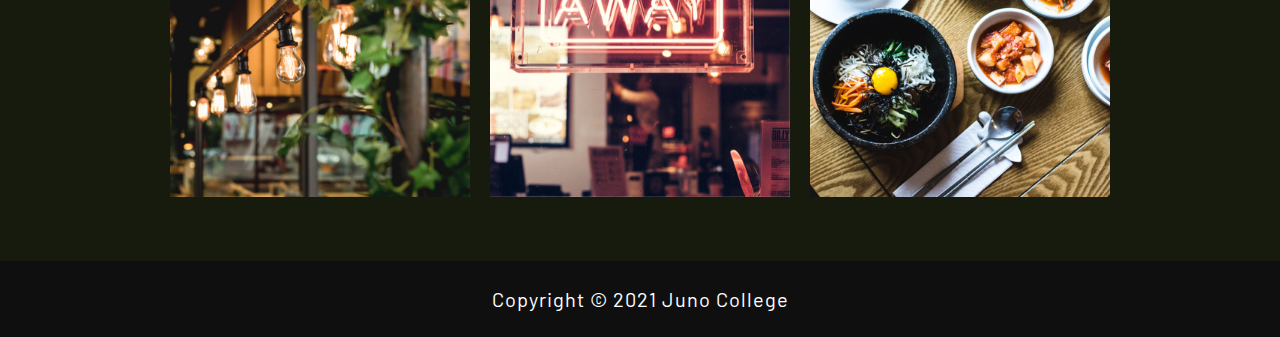
==== commit f903088e: "added active nav item on current page" ====
--- a/index.html
+++ b/index.html
@@ -25,7 +25,7 @@
             </span>
           </button>
           <ul class="header__nav-list">
-            <li class="header__nav-item"><a href="#" class="header__nav-link">Home</a></li>
+            <li class="header__nav-item"><a href="#" class="header__nav-link active">Home</a></li>
             <li class="header__nav-item"><a href="#about" class="header__nav-link">About</a></li>
             <li class="header__nav-item"><a href="blog.html" class="header__nav-link">Blog</a></li>
             <li class="header__nav-item"><a href="contact.html" class="header__nav-link">Contact</a></li>
@@ -43,7 +43,7 @@
     <!-- Main -->
     <main>
       <!-- About -->
-      <section class="about">
+      <section id="about" class="about">
         <div class="about__wrapper">
           <!-- location -->
           <div class="about__item about__item-1">
--- a/styles/style.css
+++ b/styles/style.css
@@ -271,10 +271,14 @@
   width: 100%;
 }
 
+ul {
+  margin: 0;
+  padding: 0;
+}
+
 .header {
   position: relative;
   height: 300px;
-  width: 100%;
   padding: 24px 24px 0 24px;
 }
 @media (min-width: 769px) {
@@ -377,6 +381,17 @@
 .header__nav-link:hover::before {
   opacity: 1;
 }
+.header .active::before {
+  content: "";
+  position: absolute;
+  display: block;
+  height: 2px;
+  left: 0;
+  right: 0;
+  bottom: -5px;
+  background-color: #FFD300;
+  opacity: 1;
+}
 .header__text-wrapper {
   width: 240px;
 }
@@ -387,9 +402,14 @@
   text-transform: uppercase;
   margin-top: 20px;
 }
+@media (min-width: 769px) {
+  .header__text {
+    font-size: 6.9rem;
+  }
+}
 .header__text span {
   display: inline-block;
-  height: 45px;
+  height: 100%;
   background-color: #ffffff;
   color: #161B0E;
   padding: 6px 2px;
@@ -735,6 +755,33 @@
 .form__wrapper {
   padding: 24px;
 }
+@media (min-width: 1025px) {
+  .form__wrapper {
+    width: 840px;
+    margin: 0 auto;
+    padding: 60px 60px 30px 60px;
+  }
+}
+.form__input-fields {
+  display: -webkit-box;
+  display: -ms-flexbox;
+  display: flex;
+  -webkit-box-orient: vertical;
+  -webkit-box-direction: normal;
+      -ms-flex-direction: column;
+          flex-direction: column;
+}
+@media (min-width: 769px) {
+  .form__input-fields {
+    -webkit-box-orient: horizontal;
+    -webkit-box-direction: normal;
+        -ms-flex-direction: row;
+            flex-direction: row;
+    -webkit-box-pack: justify;
+        -ms-flex-pack: justify;
+            justify-content: space-between;
+  }
+}
 .form input {
   width: 100%;
   font-size: 2rem;
@@ -746,6 +793,11 @@
   padding: 20px;
   margin-bottom: 20px;
 }
+@media (min-width: 769px) {
+  .form input {
+    width: 348px;
+  }
+}
 .form input::-webkit-input-placeholder {
   color: white;
 }
@@ -803,34 +855,88 @@
   }
 }
 
-.contact {
+.header__text-wrapper {
+  padding-top: 30px;
+}
+main {
+  background: #2B331B;
+}
+
+.contact__header {
   background-image: url(/assets/contact-header.jpg);
   background-repeat: no-repeat;
-  background-position: -10px;
   background-size: cover;
 }
-
-.form {
+@media (min-width: 1025px) {
+  .contact__wrapper {
+    max-width: 1100px;
+    margin: 0 auto;
+    display: -webkit-box;
+    display: -ms-flexbox;
+    display: flex;
+    -webkit-box-orient: horizontal;
+    -webkit-box-direction: normal;
+        -ms-flex-direction: row;
+            flex-direction: row;
+    -webkit-box-pack: justify;
+        -ms-flex-pack: justify;
+            justify-content: space-between;
+    position: relative;
+    background: #2B331B;
+  }
+}
+.contact__form {
   background: #161B0E;
 }
-
-.social {
-  background: #2B331B;
+@media (min-width: 1025px) {
+  .contact__form {
+    position: relative;
+    right: -33%;
+    top: -130px;
+    -webkit-box-shadow: 20px 20px 0 #FFD300;
+            box-shadow: 20px 20px 0 #FFD300;
+  }
+}
+.contact__social {
   padding-top: 20px;
 }
-.social__wrapper {
+.contact__social-wrapper {
   text-align: center;
   padding: 30px;
 }
-.social__links i {
+@media (min-width: 1025px) {
+  .contact__social-wrapper {
+    text-align: left;
+    position: relative;
+    left: -215%;
+    top: 100px;
+    width: 400px;
+  }
+}
+.contact__social-links i {
   color: #FFD300;
   margin-bottom: 10px;
 }
-.social__links i:not(:last-child) {
+.contact__social-links i:not(:last-child) {
   margin-right: 20px;
 }
-.social__text {
+.contact__social-text {
   margin: 20px 0;
+}
+
+@media (min-width: 1025px) {
+  .main__wrapper {
+    display: -webkit-box;
+    display: -ms-flexbox;
+    display: flex;
+    -webkit-box-orient: horizontal;
+    -webkit-box-direction: reverse;
+        -ms-flex-direction: row-reverse;
+            flex-direction: row-reverse;
+    -webkit-box-pack: justify;
+        -ms-flex-pack: justify;
+            justify-content: space-between;
+  }
 }
 
 .blog {
@@ -839,12 +945,29 @@
   background-position: -100px;
   background-size: cover;
 }
+@media (min-width: 1025px) {
+  .blog {
+    background-position: center;
+  }
+}
 
 .blog-post {
   background: #2B331B;
 }
 .blog-post__wrapper {
   padding: 24px;
+}
+@media (min-width: 1025px) {
+  .blog-post__wrapper {
+    -webkit-box-shadow: -5px 5px 0 #FFD300;
+            box-shadow: -5px 5px 0 #FFD300;
+    position: relative;
+    top: 0;
+    right: 0;
+    padding-right: 0;
+    padding-top: -40px;
+    margin-left: 10%;
+  }
 }
 .blog-post__heading {
   font-size: 4.3rem;
@@ -856,6 +979,27 @@
   margin-bottom: 20px;
   text-align: center;
 }
+@media (min-width: 1025px) {
+  .blog-post__heading {
+    text-align: left;
+    margin-bottom: 0;
+  }
+}
+@media (min-width: 1025px) {
+  .blog-post-image {
+    position: relative;
+    top: -130px;
+    right: 0;
+    -webkit-box-shadow: -29px 35px 0 #FFD300;
+            box-shadow: -29px 35px 0 #FFD300;
+  }
+}
+@media (min-width: 1025px) {
+  .blog-post__text {
+    padding: 30px 80px;
+    margin-top: -90px;
+  }
+}
 .blog-post__date {
   font-weight: bold;
   margin-bottom: 20px;
@@ -869,6 +1013,12 @@
 }
 .comments__wrapper {
   padding: 50px 24px;
+}
+@media (min-width: 1025px) {
+  .comments__wrapper {
+    padding: 30px 130px;
+    margin-left: 10%;
+  }
 }
 .comments__heading {
   font-size: 4rem;
@@ -879,12 +1029,22 @@
   margin: 0;
   text-align: center;
 }
+@media (min-width: 1025px) {
+  .comments__heading {
+    text-align: left;
+  }
+}
 .comments__entry {
   display: -webkit-box;
   display: -ms-flexbox;
   display: flex;
   margin-top: 50px;
 }
+@media (min-width: 1025px) {
+  .comments__entry {
+    margin-top: 20px;
+  }
+}
 .comments__entry img {
   width: 50px;
   height: 50px;
@@ -897,16 +1057,45 @@
   margin-left: 20px;
 }
 
-.form {
-  background: #2B331B;
+@media (min-width: 1025px) {
+  .comment-form__wrapper {
+    margin-left: 15%;
+  }
 }
 
 .aside {
-  background: #2B331B;
+  background: #161B0E;
   text-align: center;
+}
+@media (min-width: 1025px) {
+  .aside {
+    height: 100%;
+    text-align: left;
+    position: relative;
+    left: 22px;
+    top: 120px;
+  }
 }
 .aside__wrapper {
   padding: 20px 0 50px 0;
+}
+@media (min-width: 1025px) {
+  .aside__wrapper {
+    min-width: 340px;
+    padding: 10px 20px;
+  }
+}
+@media (min-width: 1025px) {
+  .aside__image {
+    position: relative;
+    top: -20px;
+    left: -20px;
+  }
+}
+@media (min-width: 1025px) {
+  .aside__text {
+    margin-top: -40px;
+  }
 }
 .aside__heading {
   font-size: 2.5rem;
@@ -917,10 +1106,24 @@
   color: #FFD300;
   margin-top: 20px;
 }
-.aside__related-posts-list {
+@media (min-width: 1025px) {
+  .aside__heading {
+    margin-bottom: 0;
+  }
+}
+@media (min-width: 1025px) {
+  .aside__recent-posts {
+    margin-top: 70px;
+    margin-bottom: 30px;
+  }
+}
+.aside__recent-posts-list {
   list-style-position: outside;
-  text-align: left;
-}
-.aside__related-posts-list-item {
-  padding-left: 20px;
+  text-align: center;
+}
+@media (min-width: 1025px) {
+  .aside__recent-posts-list {
+    text-align: left;
+    margin-left: 20px;
+  }
 }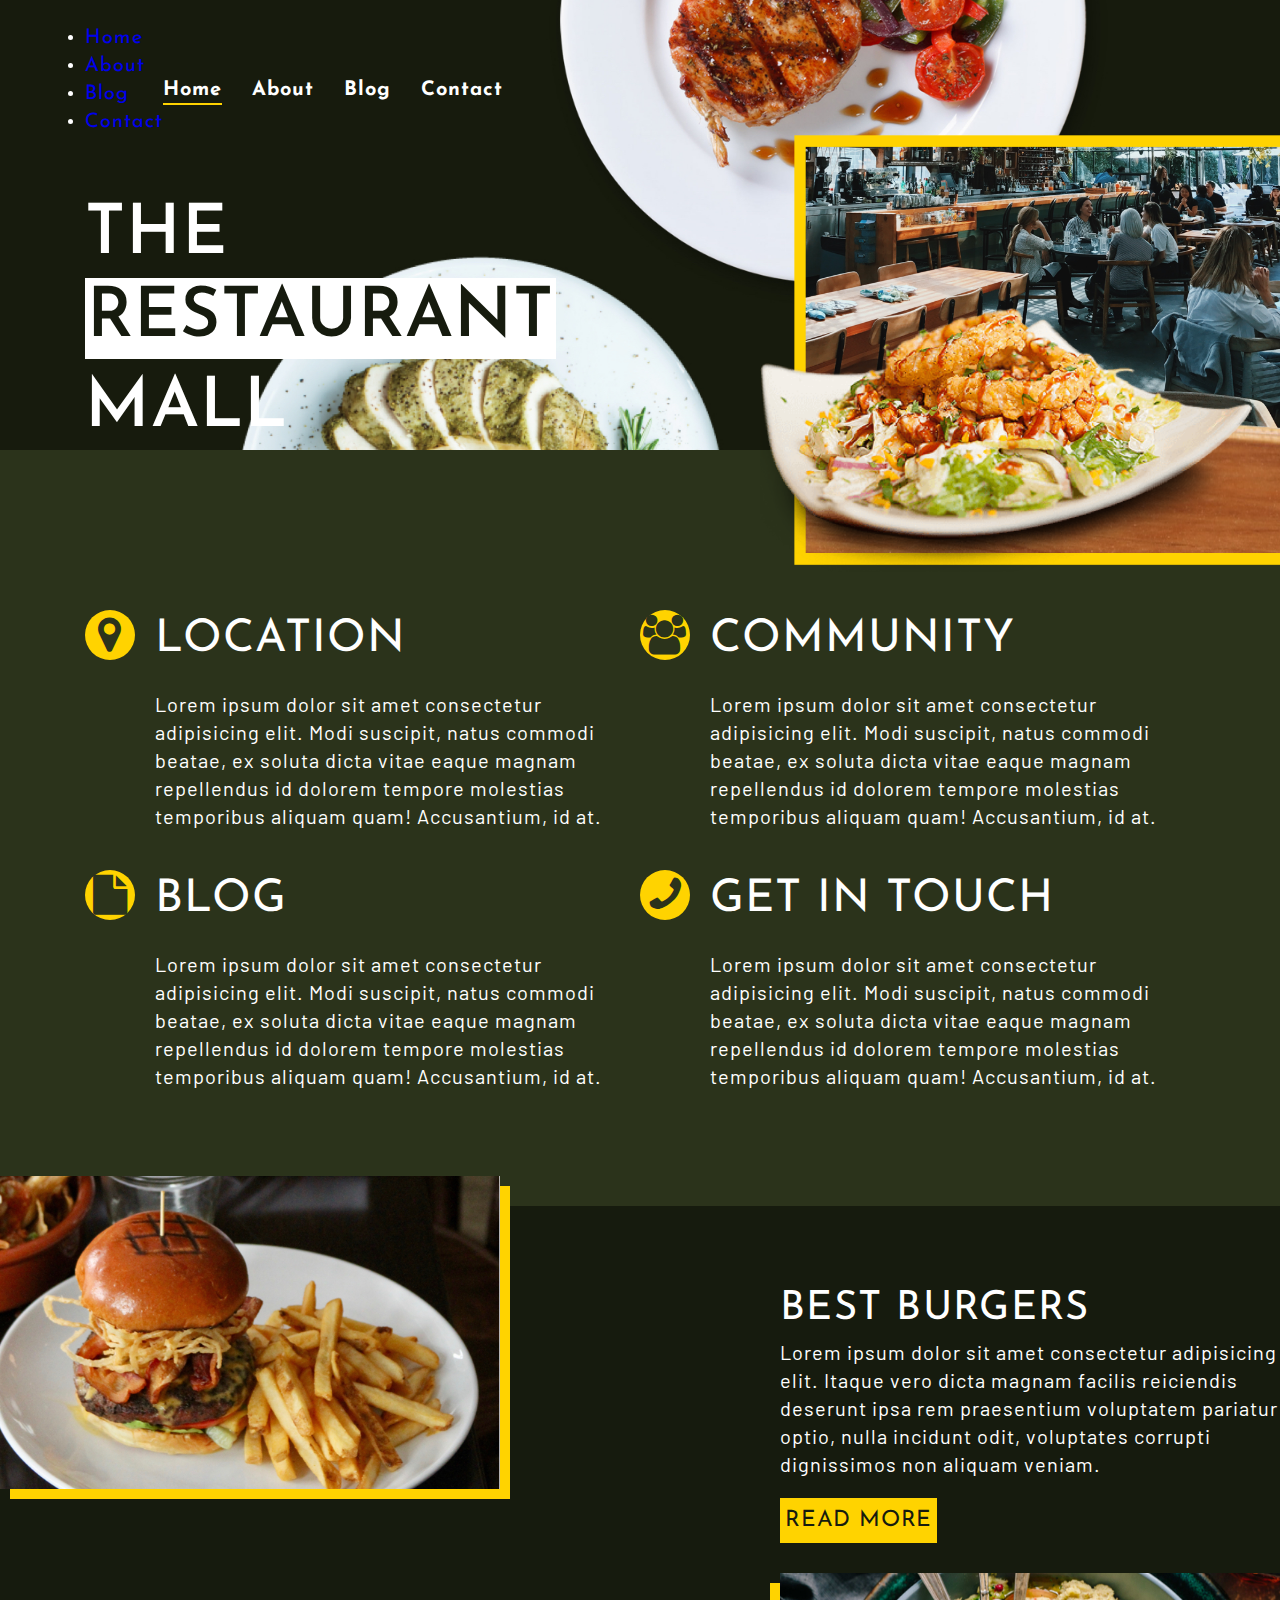
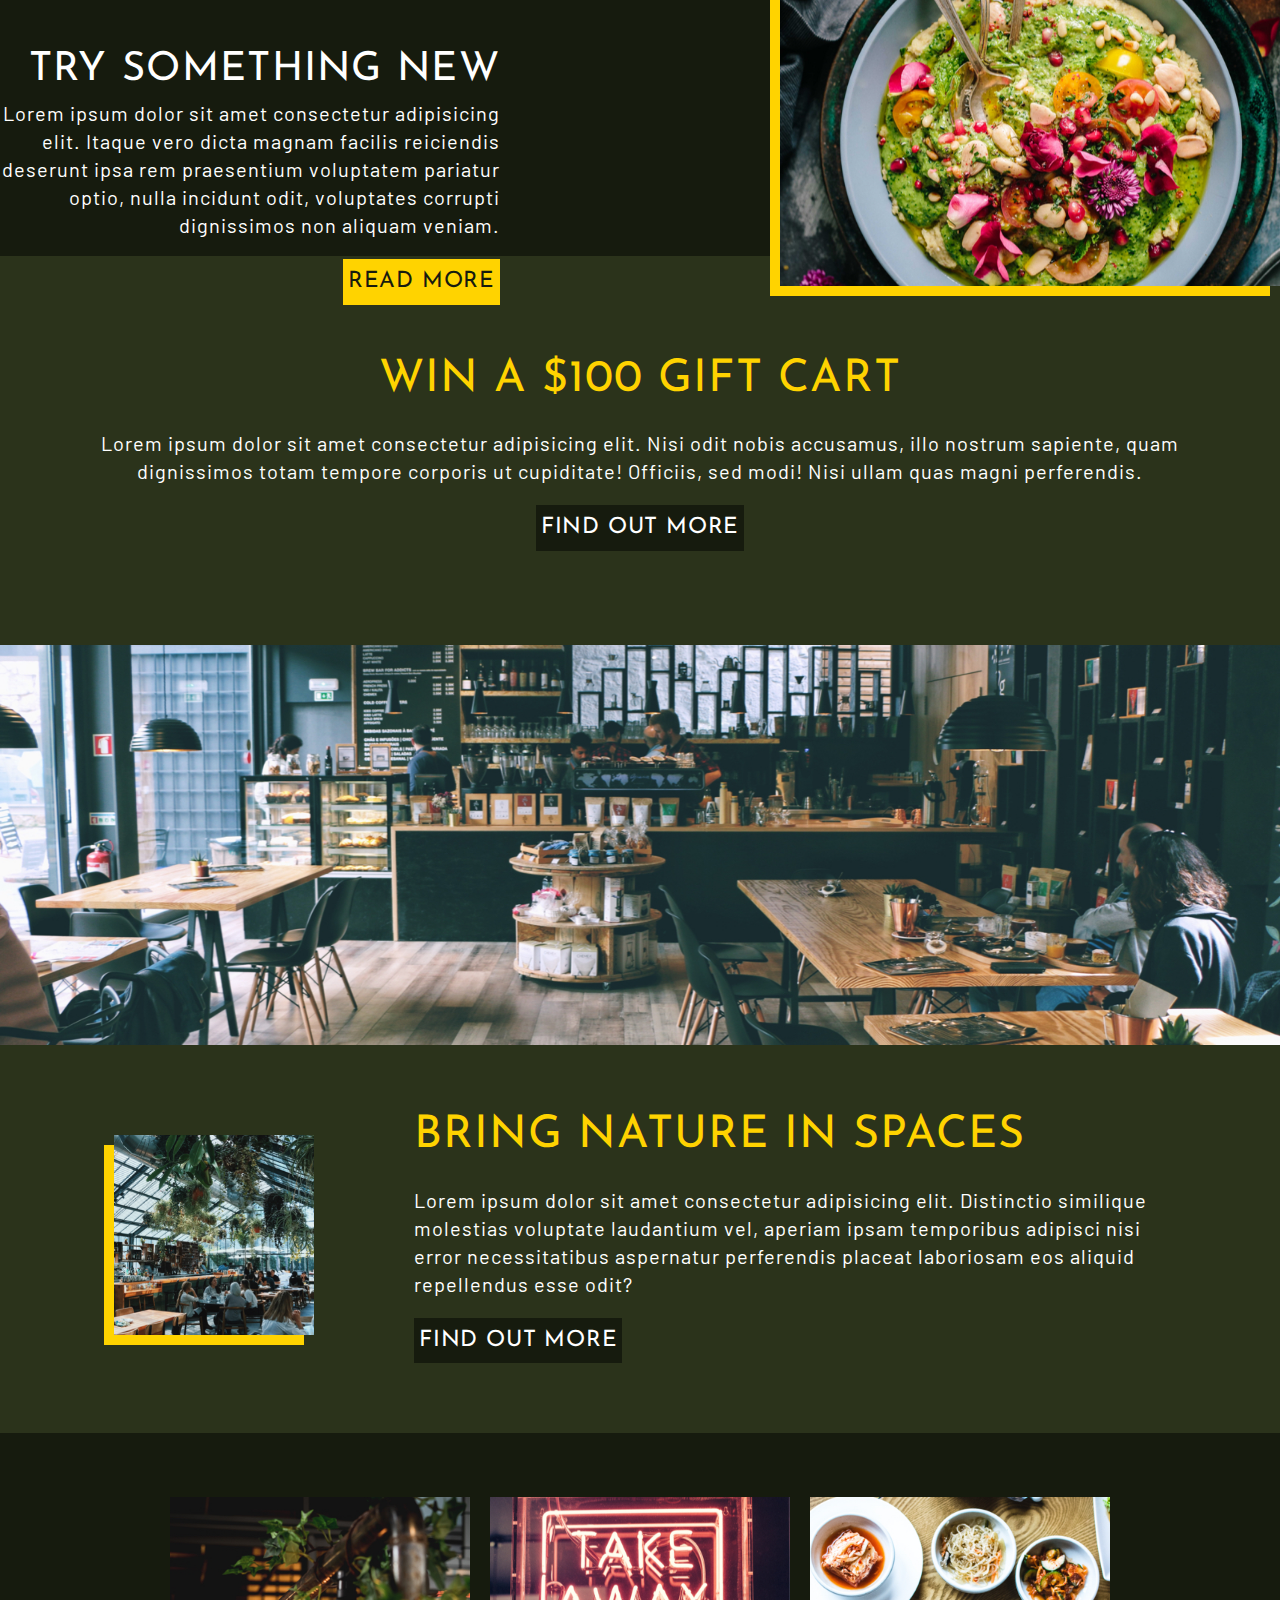
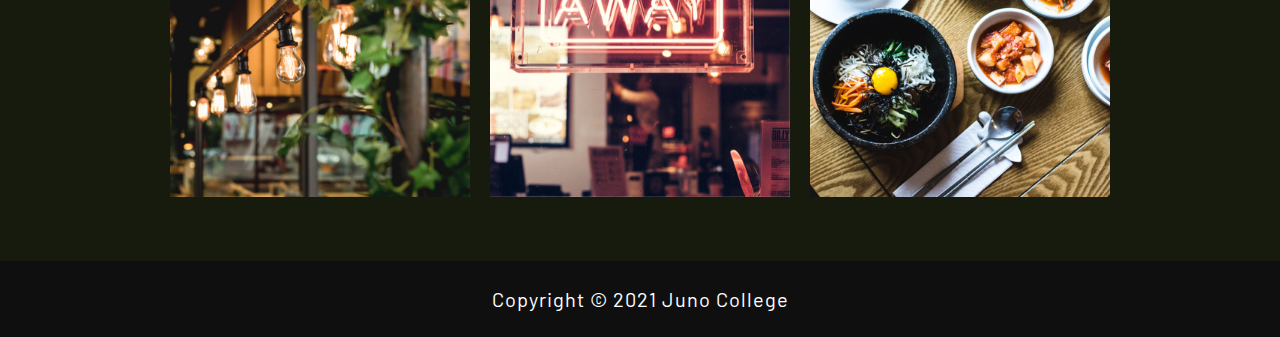
==== commit ae7324a4: "created app.js and linked to index.html" ====
--- a/index.html
+++ b/index.html
@@ -1,16 +1,16 @@
 <!DOCTYPE html>
 <html lang="en">
+
 <head>
   <meta charset="UTF-8">
   <meta http-equiv="X-UA-Compatible" content="IE=edge">
   <meta name="viewport" content="width=device-width, initial-scale=1.0">
   <title>PROJECT 1: THE RESTAURANT MALL - Home</title>
-    <!-- link to stylesheet -->
-    <link rel="stylesheet" href="./styles/style.css">
+  <!-- link to stylesheet -->
+  <link rel="stylesheet" href="./styles/style.css">
 
-    <!-- font awesome -->
-    <link rel="stylesheet" href="https://cdnjs.cloudflare.com/ajax/libs/font-awesome/4.7.0/css/font-awesome.min.css">
-
+  <!-- font awesome -->
+  <link rel="stylesheet" href="https://cdnjs.cloudflare.com/ajax/libs/font-awesome/4.7.0/css/font-awesome.min.css">
 </head>
 
 <body>
@@ -18,25 +18,35 @@
     <!-- Header -->
     <header class="header home">
       <div class="header__container">
+        <!-- Navbar -->
         <nav class="header__nav">
           <button class="header__hamburger">
+            <!-- Hamburger menu -->
             <span class="header__hamburger-container">
               <span class="header__hamburger-bars"></span>
             </span>
           </button>
+
+          <!-- mobile menu -->
+          <div class="header__menu">
+            <li><a href="#">Home</a></li>
+            <li><a href="index.html#about">About</a></li>
+            <li><a href="blog.html">Blog</a></li>
+            <li><a href="contact.html">Contact</a></li>
+          </div>
+
+          <!-- Nav links -->
           <ul class="header__nav-list">
             <li class="header__nav-item"><a href="#" class="header__nav-link active">Home</a></li>
-            <li class="header__nav-item"><a href="#about" class="header__nav-link">About</a></li>
+            <li class="header__nav-item"><a href="index.html#about" class="header__nav-link">About</a></li>
             <li class="header__nav-item"><a href="blog.html" class="header__nav-link">Blog</a></li>
             <li class="header__nav-item"><a href="contact.html" class="header__nav-link">Contact</a></li>
           </ul>
         </nav>
-        <div class="header__text-wrapper">
+        <div class="header__text-wrapper home__header">
           <h1 class="header__text">The <span>Restaurant</span> Mall</h1>
         </div>
-        
-          <img class="header__image" src="./assets/home-box-header.png" alt="">
-
+        <img class="header__image" src="./assets/home-box-header.png" alt="">
       </div>
     </header>
 
@@ -50,7 +60,9 @@
             <div class="about__icon-wrapper"><i class="fa fa-map-marker fa-2x circle-icon" aria-hidden="true"></i></div>
             <div class="about__text">
               <h2 class="about__heading">Location</h2>
-              <p>Lorem ipsum dolor sit amet consectetur adipisicing elit. Modi suscipit, natus commodi beatae, ex soluta dicta vitae eaque magnam repellendus id dolorem tempore molestias temporibus aliquam quam! Accusantium, id at.</p>
+              <p>Lorem ipsum dolor sit amet consectetur adipisicing elit. Modi suscipit, natus commodi beatae, ex soluta
+                dicta vitae eaque magnam repellendus id dolorem tempore molestias temporibus aliquam quam! Accusantium,
+                id at.</p>
             </div>
           </div>
           <!-- comunity -->
@@ -58,7 +70,9 @@
             <div class="about__icon-wrapper"><i class="fa fa-users fa-2x circle-icon" aria-hidden="true"></i></div>
             <div class="about__text">
               <h2 class="about__heading">Community</h2>
-              <p>Lorem ipsum dolor sit amet consectetur adipisicing elit. Modi suscipit, natus commodi beatae, ex soluta dicta vitae eaque magnam repellendus id dolorem tempore molestias temporibus aliquam quam! Accusantium, id at.
+              <p>Lorem ipsum dolor sit amet consectetur adipisicing elit. Modi suscipit, natus commodi beatae, ex soluta
+                dicta vitae eaque magnam repellendus id dolorem tempore molestias temporibus aliquam quam! Accusantium,
+                id at.
               </p>
             </div>
           </div>
@@ -67,15 +81,20 @@
             <div class="about__icon-wrapper"><i class="fa fa-file fa-2x circle-icon" aria-hidden="true"></i></div>
             <div class="about__text">
               <h2 class="about__heading">Blog</h2>
-              <p>Lorem ipsum dolor sit amet consectetur adipisicing elit. Modi suscipit, natus commodi beatae, ex soluta dicta vitae eaque magnam repellendus id dolorem tempore molestias temporibus aliquam quam! Accusantium, id at.</p>
+              <p>Lorem ipsum dolor sit amet consectetur adipisicing elit. Modi suscipit, natus commodi beatae, ex soluta
+                dicta vitae eaque magnam repellendus id dolorem tempore molestias temporibus aliquam quam! Accusantium,
+                id at.</p>
             </div>
           </div>
           <!-- get in touch -->
           <div class="about__item about__item-4">
-            <div class="about__icon-wrapper"><i class="fa fa-phone fa-flip-horizontal fa-2x circle-icon" aria-hidden="true"></i></div>
+            <div class="about__icon-wrapper"><i class="fa fa-phone fa-flip-horizontal fa-2x circle-icon"
+                aria-hidden="true"></i></div>
             <div class="about__text">
               <h2 class="about__heading">Get in touch</h2>
-              <p>Lorem ipsum dolor sit amet consectetur adipisicing elit. Modi suscipit, natus commodi beatae, ex soluta dicta vitae eaque magnam repellendus id dolorem tempore molestias temporibus aliquam quam! Accusantium, id at.</p>
+              <p>Lorem ipsum dolor sit amet consectetur adipisicing elit. Modi suscipit, natus commodi beatae, ex soluta
+                dicta vitae eaque magnam repellendus id dolorem tempore molestias temporibus aliquam quam! Accusantium,
+                id at.</p>
             </div>
           </div>
         </div>
@@ -86,32 +105,40 @@
         <div class="feature__wrapper">
           <!-- feature 1 -->
           <div class="feature__group feature__group-1">
-            <img src="./assets/left-image.jpg" alt="hamburger with fries" class="feature__group-image feature__group-image-1">
+            <img src="./assets/left-image.jpg" alt="hamburger with fries"
+              class="feature__group-image feature__group-image-1">
             <div class="feature__group-text feature__group-text-1">
               <h3 class="feature__heading">Best Burgers</h3>
-              <p>Lorem ipsum dolor sit amet consectetur adipisicing elit. Itaque vero dicta magnam facilis reiciendis deserunt ipsa rem praesentium voluptatem pariatur optio, nulla incidunt odit, voluptates corrupti dignissimos non aliquam veniam.</p>
+              <p>Lorem ipsum dolor sit amet consectetur adipisicing elit. Itaque vero dicta magnam facilis reiciendis
+                deserunt ipsa rem praesentium voluptatem pariatur optio, nulla incidunt odit, voluptates corrupti
+                dignissimos non aliquam veniam.</p>
               <a class="button feature__read-more" href="#">Read more</a>
             </div>
           </div>
 
           <!-- feature 2 -->
           <div class="feature__group feature__group-2">
-            <img src="./assets/right-image.jpg" alt="picture of salad" class="feature__group-image feature__group-image-2">
+            <img src="./assets/right-image.jpg" alt="picture of salad"
+              class="feature__group-image feature__group-image-2">
             <div class="feature__group-text feature__group-text-2">
               <h3 class="feature__heading">Try something new</h3>
-              <p>Lorem ipsum dolor sit amet consectetur adipisicing elit. Itaque vero dicta magnam facilis reiciendis deserunt ipsa rem praesentium voluptatem pariatur optio, nulla incidunt odit, voluptates corrupti dignissimos non aliquam veniam.</p>
+              <p>Lorem ipsum dolor sit amet consectetur adipisicing elit. Itaque vero dicta magnam facilis reiciendis
+                deserunt ipsa rem praesentium voluptatem pariatur optio, nulla incidunt odit, voluptates corrupti
+                dignissimos non aliquam veniam.</p>
               <a class="button feature__read-more" href="#">Read more</a>
             </div>
           </div>
         </div>
       </section>
-      
+
       <!-- Promo -->
       <section class="promo">
         <div class="promo__wrapper">
           <h2 class="promo__heading">Win a $100 gift cart</h2>
           <div class="promo__text">
-            <p>Lorem ipsum dolor sit amet consectetur adipisicing elit. Nisi odit nobis accusamus, illo nostrum sapiente, quam dignissimos totam tempore corporis ut cupiditate! Officiis, sed modi! Nisi ullam quas magni perferendis.</p>
+            <p>Lorem ipsum dolor sit amet consectetur adipisicing elit. Nisi odit nobis accusamus, illo nostrum
+              sapiente, quam dignissimos totam tempore corporis ut cupiditate! Officiis, sed modi! Nisi ullam quas magni
+              perferendis.</p>
             <a class="button promo__find-out-more" href="#">Find out more</a>
           </div>
         </div>
@@ -121,10 +148,13 @@
       <section class="space">
         <img class="space__banner" src="./assets/banner.jpg" alt="photo of a cafe interior">
         <div class="space__wrapper">
-          <img class="space__image" src="./assets/square-image.jpg" alt="restaurant interior featuring large hanging plants">
+          <img class="space__image" src="./assets/square-image.jpg"
+            alt="restaurant interior featuring large hanging plants">
           <div class="space__text">
             <h2 class="space__heading">Bring nature in spaces</h2>
-            <p>Lorem ipsum dolor sit amet consectetur adipisicing elit. Distinctio similique molestias voluptate laudantium vel, aperiam ipsam temporibus adipisci nisi error necessitatibus aspernatur perferendis placeat laboriosam eos aliquid repellendus esse odit?</p>
+            <p>Lorem ipsum dolor sit amet consectetur adipisicing elit. Distinctio similique molestias voluptate
+              laudantium vel, aperiam ipsam temporibus adipisci nisi error necessitatibus aspernatur perferendis placeat
+              laboriosam eos aliquid repellendus esse odit?</p>
             <a class="button space__find-out-more" href="#">Find out more</a>
           </div>
         </div>
@@ -153,5 +183,8 @@
       </div>
     </footer>
   </div>
+
+  <script src="./js/app.js"></script>
 </body>
+
 </html>--- a/styles/style.css
+++ b/styles/style.css
@@ -392,9 +392,6 @@
   background-color: #FFD300;
   opacity: 1;
 }
-.header__text-wrapper {
-  width: 240px;
-}
 .header__text {
   font-size: 4.9rem;
   font-weight: 600;
@@ -420,6 +417,11 @@
   display: none;
 }
 @media (min-width: 769px) {
+  .header__image {
+    display: none;
+  }
+}
+@media (min-width: 1025px) {
   .header__image {
     display: block;
     width: 520px;
@@ -845,7 +847,7 @@
 
 .home {
   background: #161B0E;
-  background-image: url(/assets/home-header.jpg);
+  background-image: url(../assets/home-header.jpg);
   background-repeat: no-repeat;
   background-size: cover;
 }
@@ -854,6 +856,9 @@
     background-position: center;
   }
 }
+.home__header {
+  width: 240px;
+}
 
 .header__text-wrapper {
   padding-top: 30px;
@@ -863,7 +868,7 @@
 }
 
 .contact__header {
-  background-image: url(/assets/contact-header.jpg);
+  background-image: url(../assets/contact-header.jpg);
   background-repeat: no-repeat;
   background-size: cover;
 }
@@ -940,7 +945,7 @@
 }
 
 .blog {
-  background-image: url(/assets/blog-header.jpg);
+  background-image: url(../assets/blog-header.jpg);
   background-repeat: no-repeat;
   background-position: -100px;
   background-size: cover;
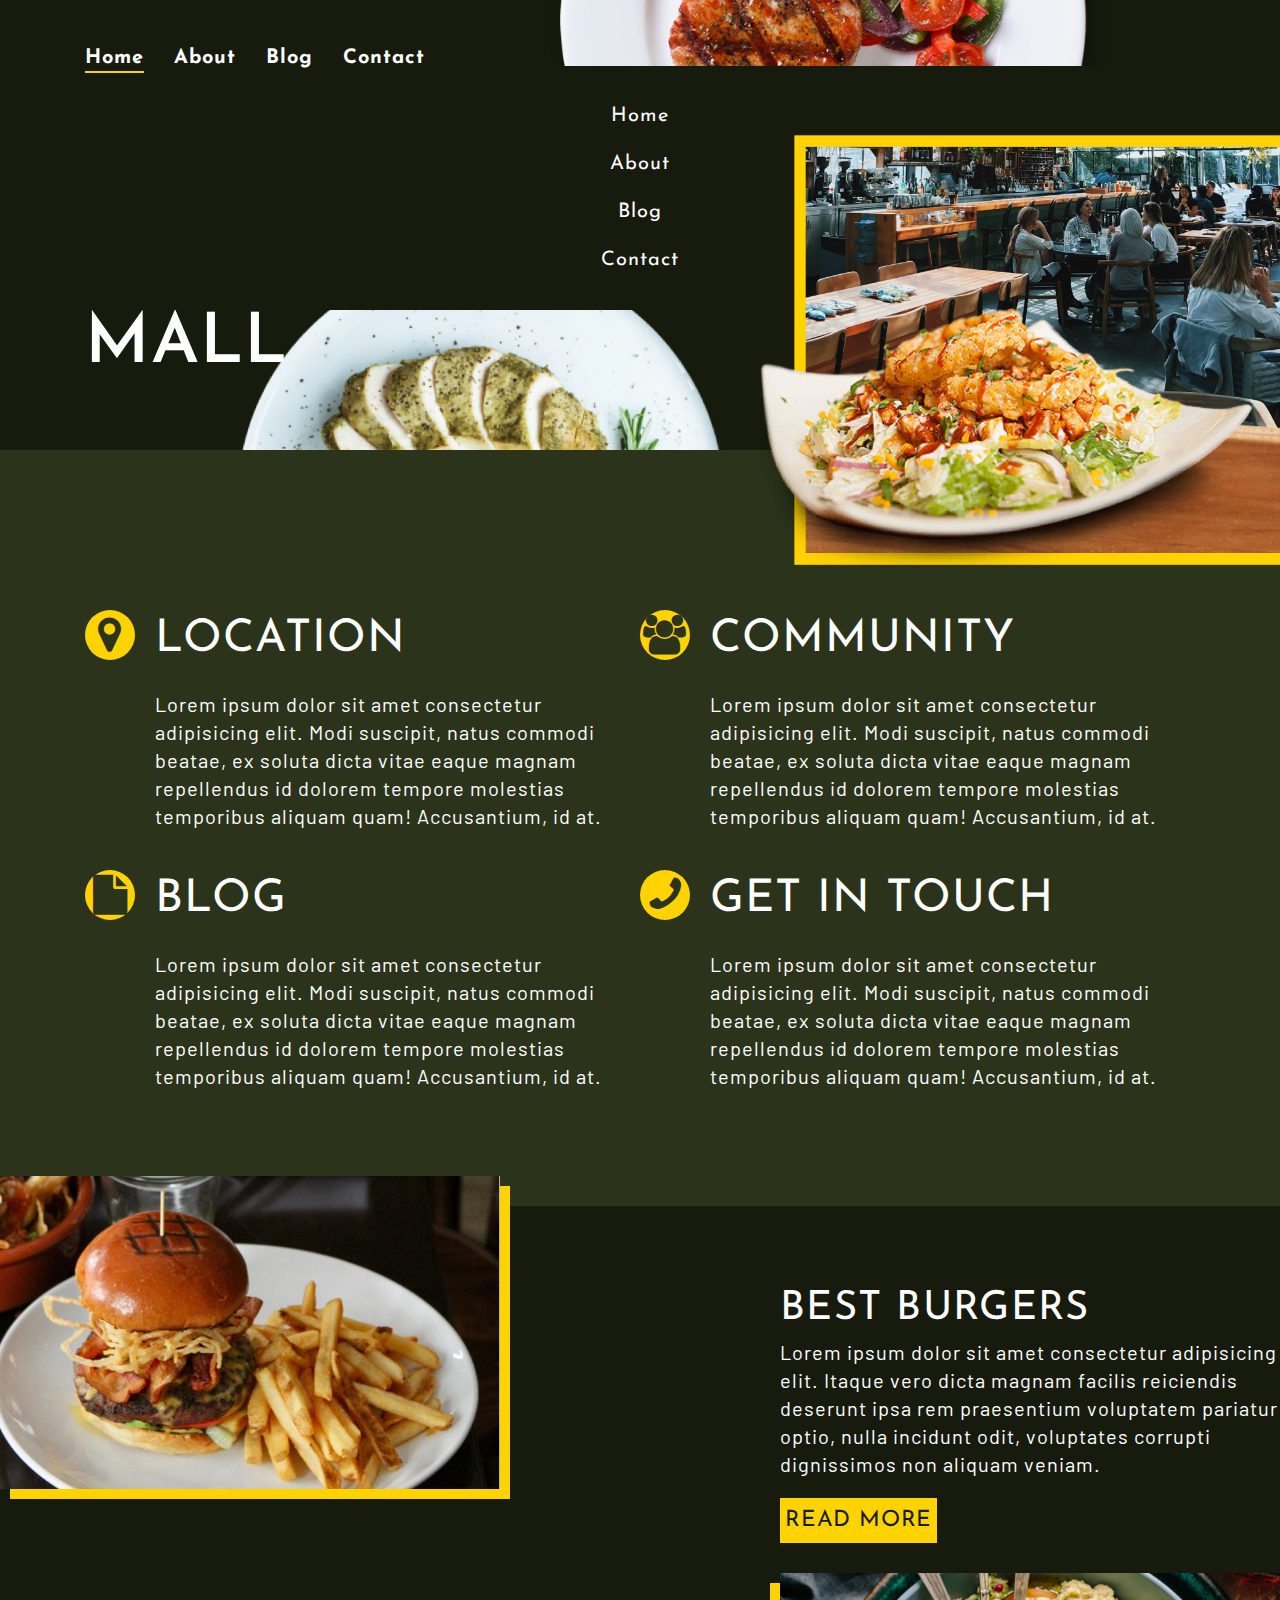
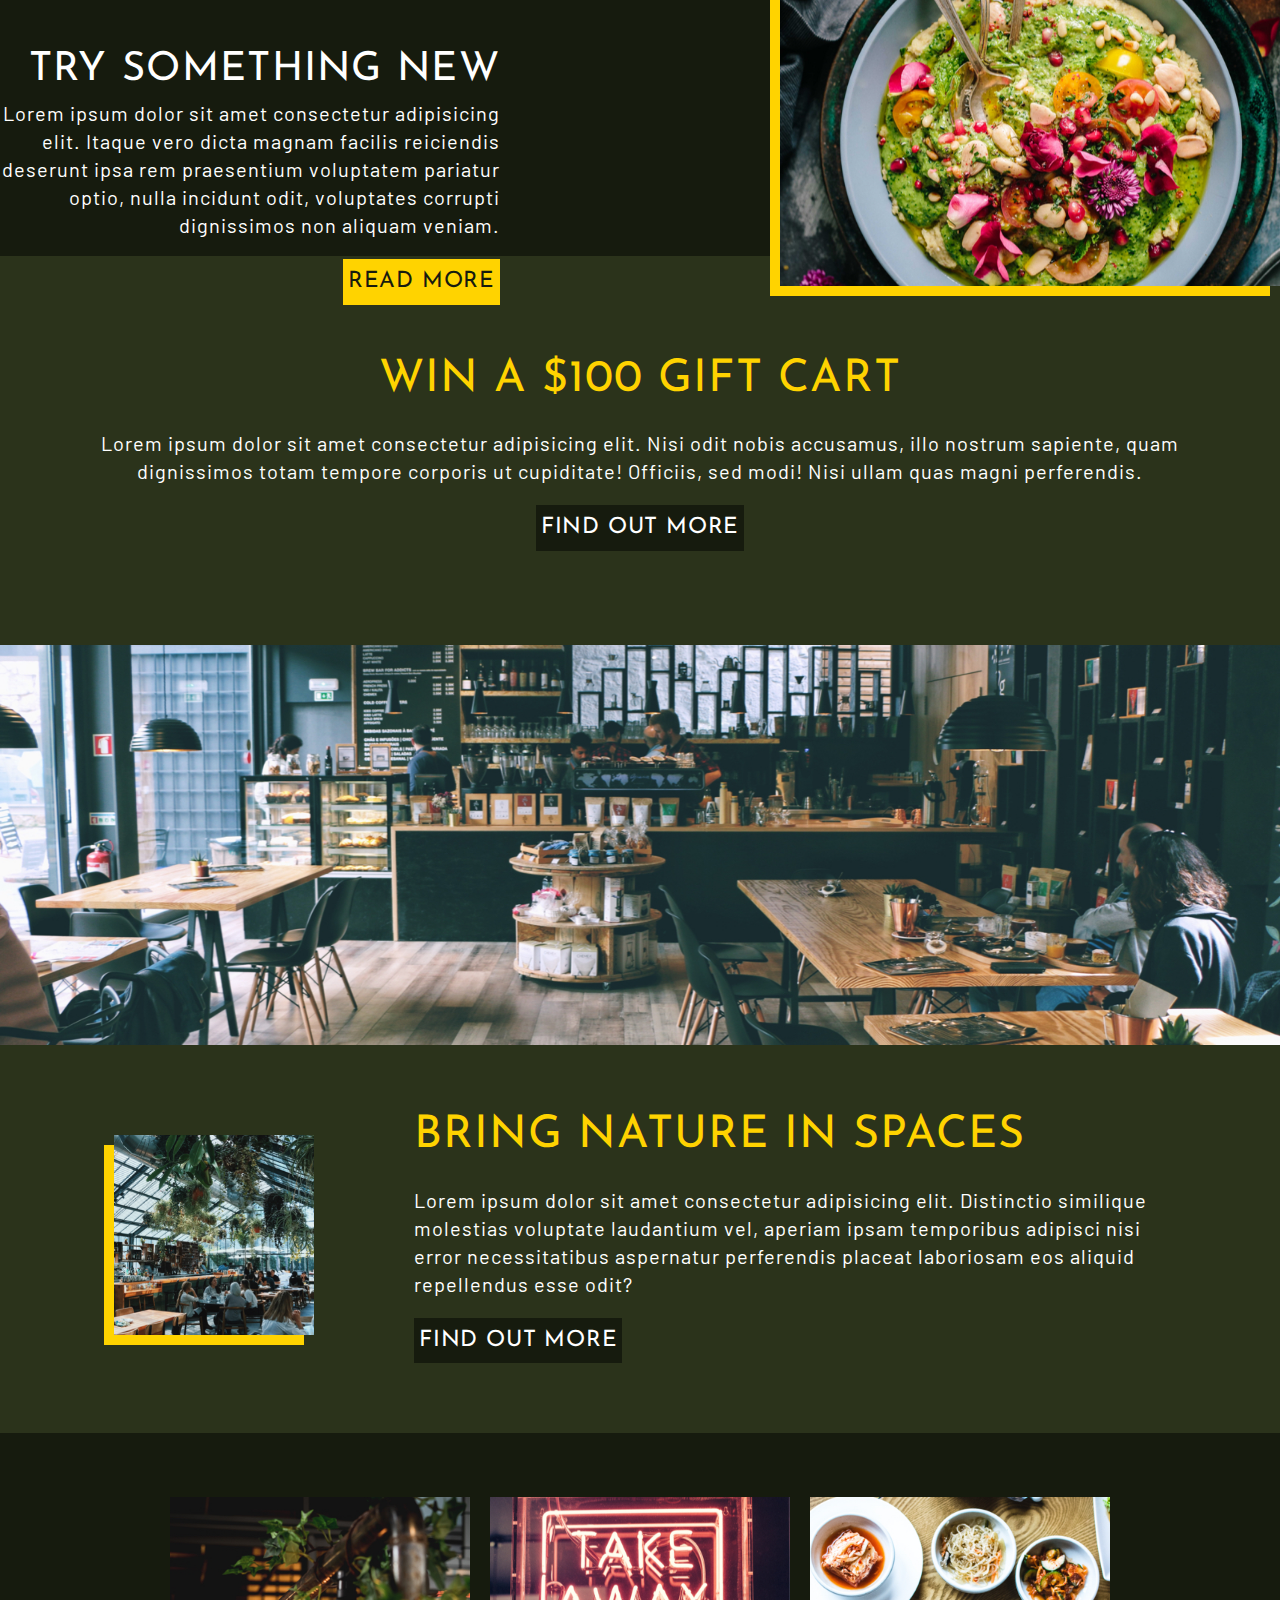
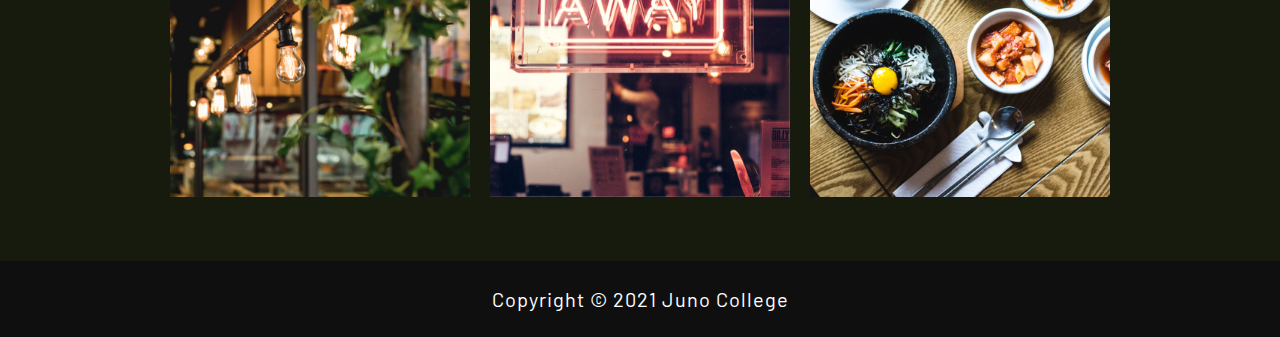
==== commit 275e10e7: "added menu items to html and some styling" ====
--- a/index.html
+++ b/index.html
@@ -29,10 +29,10 @@
 
           <!-- mobile menu -->
           <div class="header__menu">
-            <li><a href="#">Home</a></li>
-            <li><a href="index.html#about">About</a></li>
-            <li><a href="blog.html">Blog</a></li>
-            <li><a href="contact.html">Contact</a></li>
+            <li class="header__menu-item"><a href="#">Home</a></li>
+            <li class="header__menu-item"><a href="index.html#about">About</a></li>
+            <li class="header__menu-item"><a href="blog.html">Blog</a></li>
+            <li class="header__menu-item"><a href="contact.html">Contact</a></li>
           </div>
 
           <!-- Nav links -->
--- a/styles/style.css
+++ b/styles/style.css
@@ -331,6 +331,24 @@
 }
 .header__hamburger-bars::after {
   bottom: -7px;
+}
+.header__menu {
+  position: absolute;
+  width: calc(100% - 3rem);
+  left: 50%;
+  -webkit-transform: translateX(-50%);
+          transform: translateX(-50%);
+  margin-top: 280px;
+  padding: 26px;
+  background: #161B0E;
+}
+.header__menu a {
+  color: white;
+}
+.header__menu-item {
+  padding: 10px;
+  text-align: center;
+  list-style: none;
 }
 .header__nav {
   display: -webkit-box;
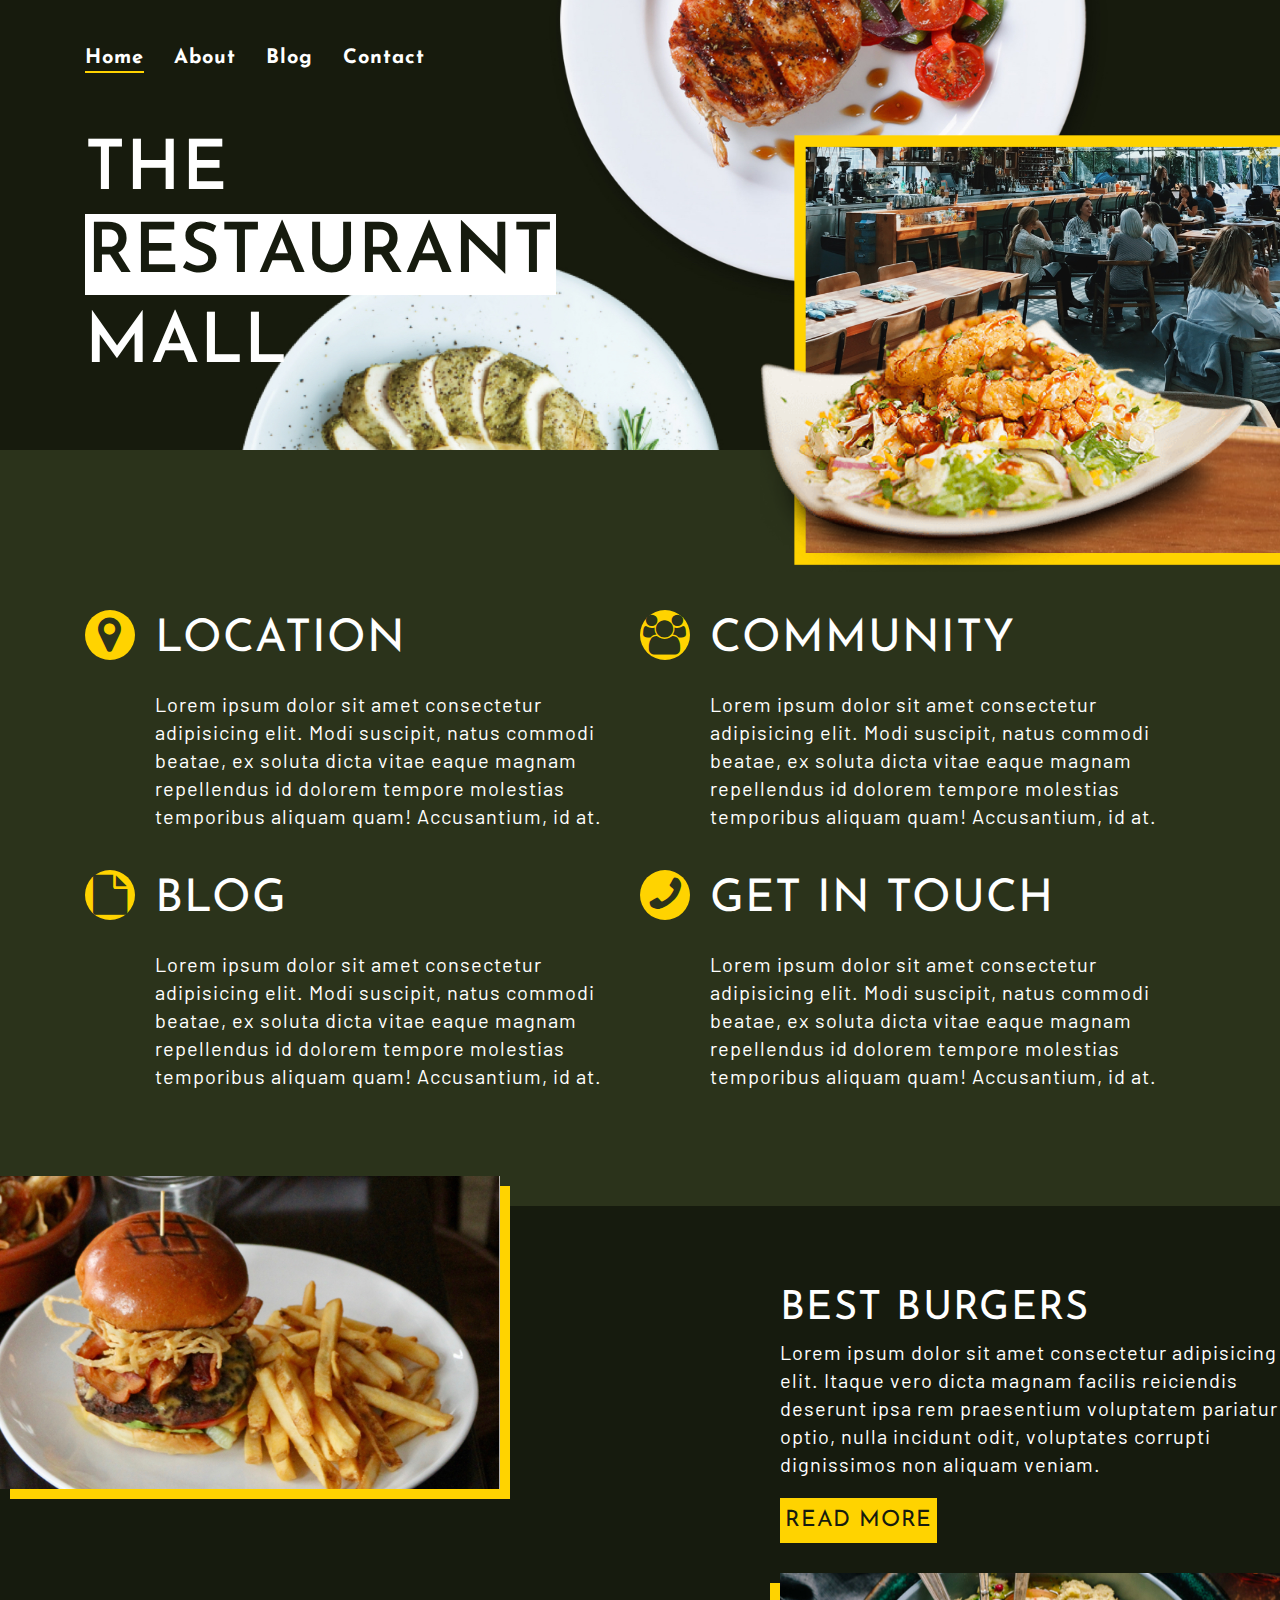
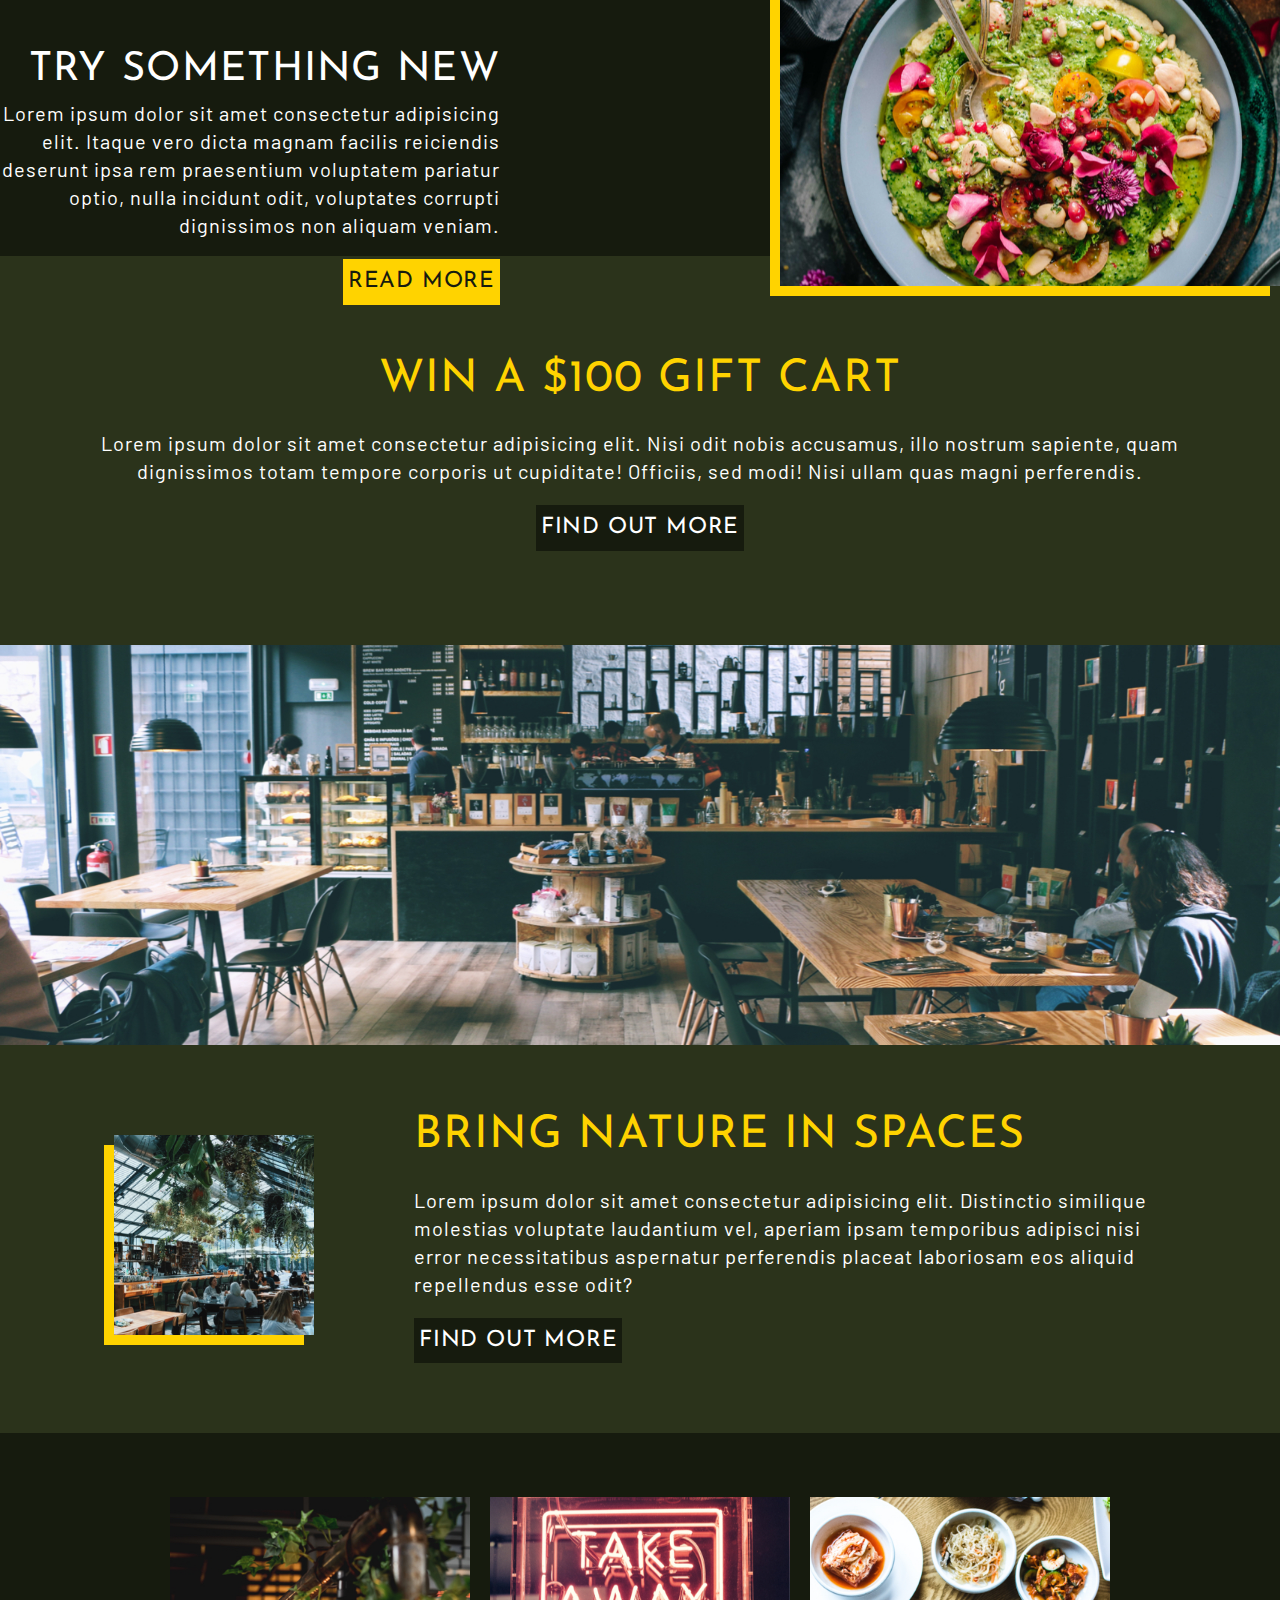
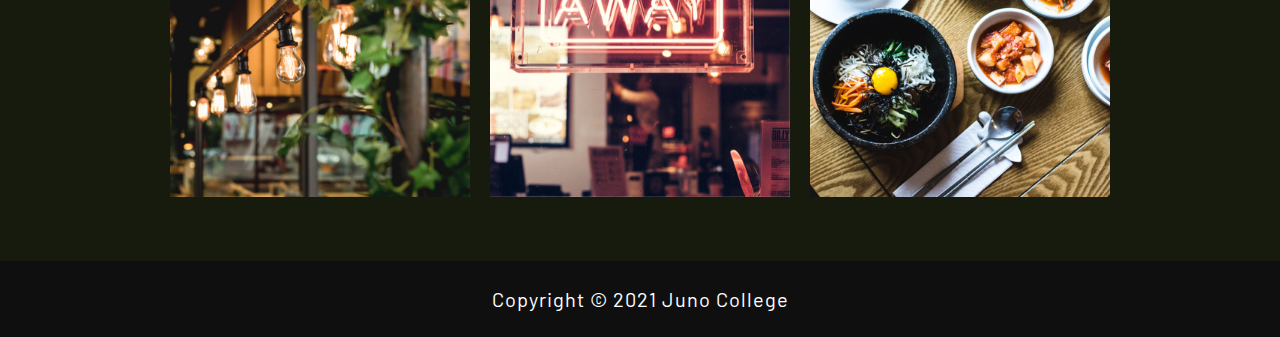
==== commit 6acbd819: "updated js to open and close menu" ====
--- a/index.html
+++ b/index.html
@@ -17,6 +17,7 @@
   <div class="wrapper">
     <!-- Header -->
     <header class="header home">
+      <div class="overlay hidden"></div>
       <div class="header__container">
         <!-- Navbar -->
         <nav class="header__nav">
@@ -28,7 +29,7 @@
           </button>
 
           <!-- mobile menu -->
-          <div class="header__menu">
+          <div class="header__menu hidden">
             <li class="header__menu-item"><a href="#">Home</a></li>
             <li class="header__menu-item"><a href="index.html#about">About</a></li>
             <li class="header__menu-item"><a href="blog.html">Blog</a></li>
--- a/styles/style.css
+++ b/styles/style.css
@@ -276,6 +276,11 @@
   padding: 0;
 }
 
+.no-scroll {
+  height: 100%;
+  overflow: hidden;
+}
+
 .header {
   position: relative;
   height: 300px;
@@ -349,6 +354,18 @@
   padding: 10px;
   text-align: center;
   list-style: none;
+}
+.header .overlay {
+  position: fixed;
+  top: 0px;
+  right: 0px;
+  bottom: 0px;
+  left: 0px;
+  background-image: -webkit-gradient(linear, left top, left bottom, from(#161B0E), to(transparent));
+  background-image: linear-gradient(#161B0E, transparent);
+}
+.header .hidden {
+  visibility: hidden;
 }
 .header__nav {
   display: -webkit-box;
